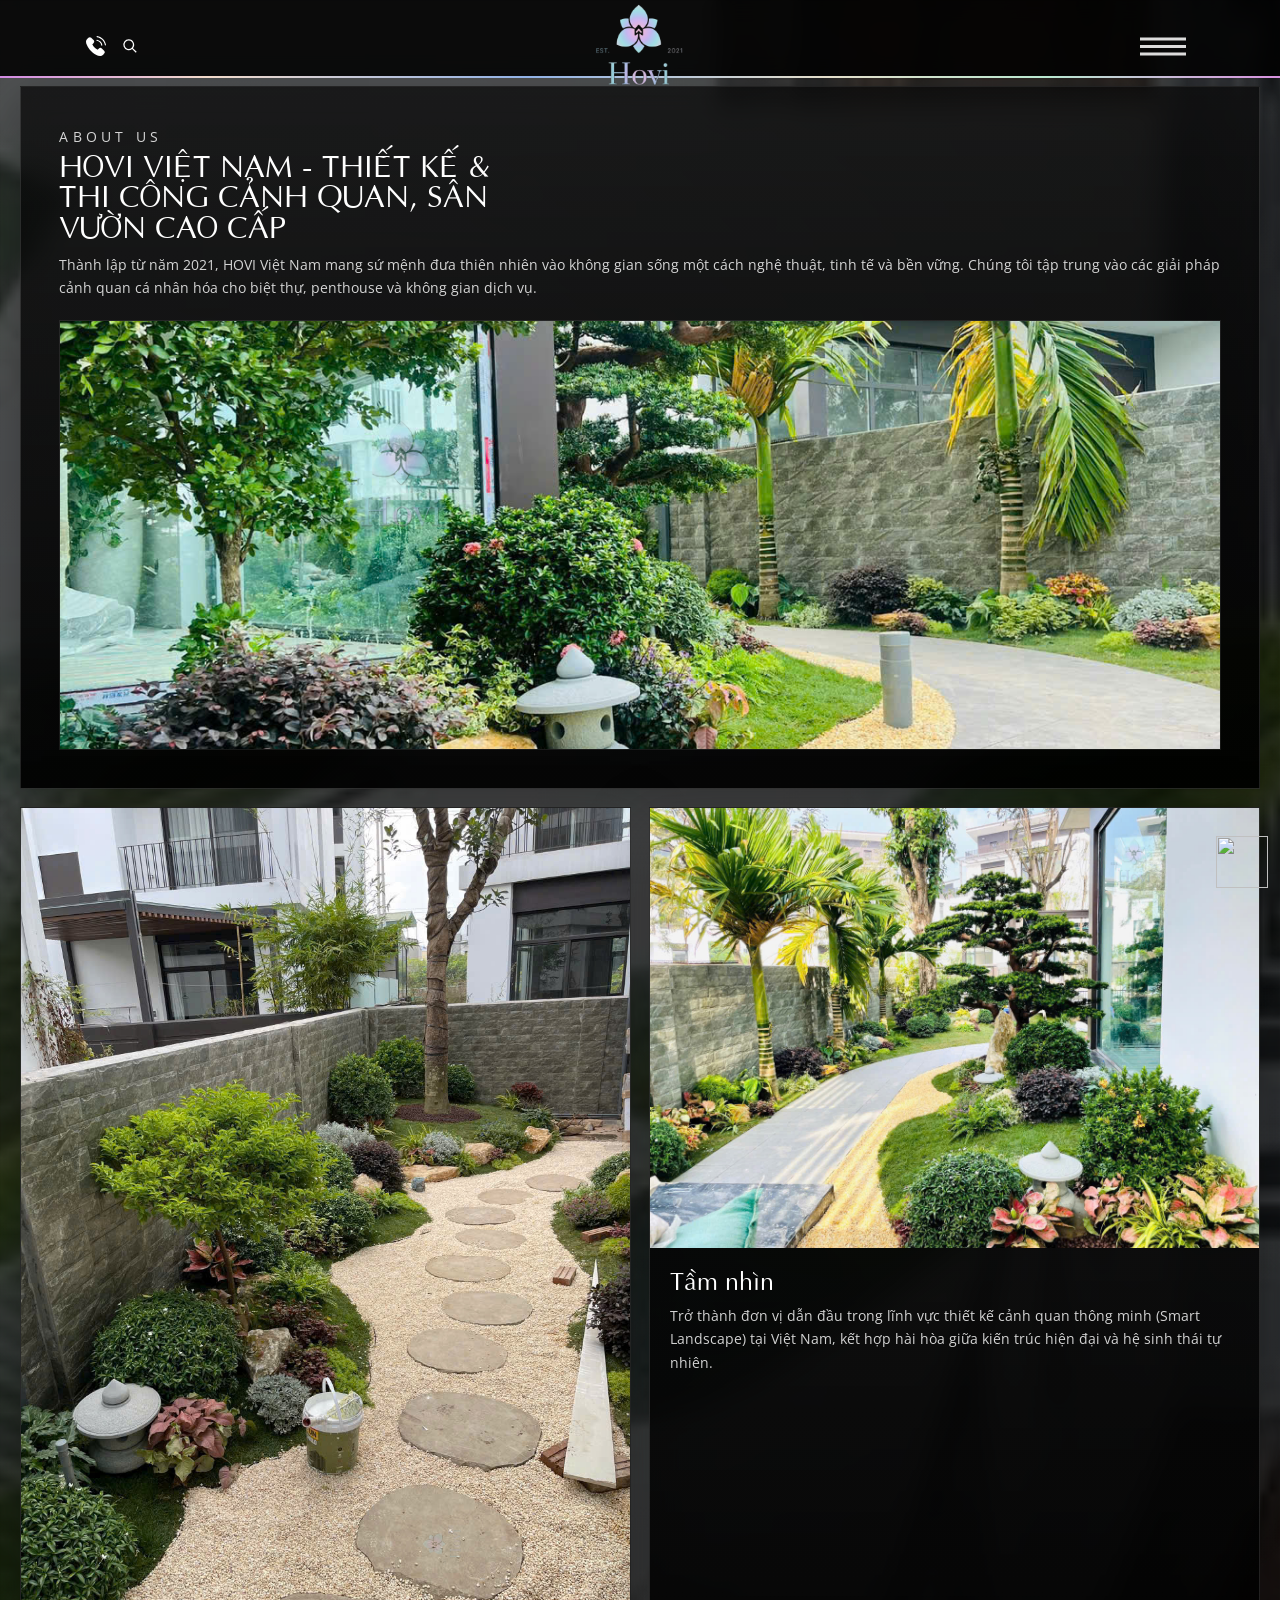
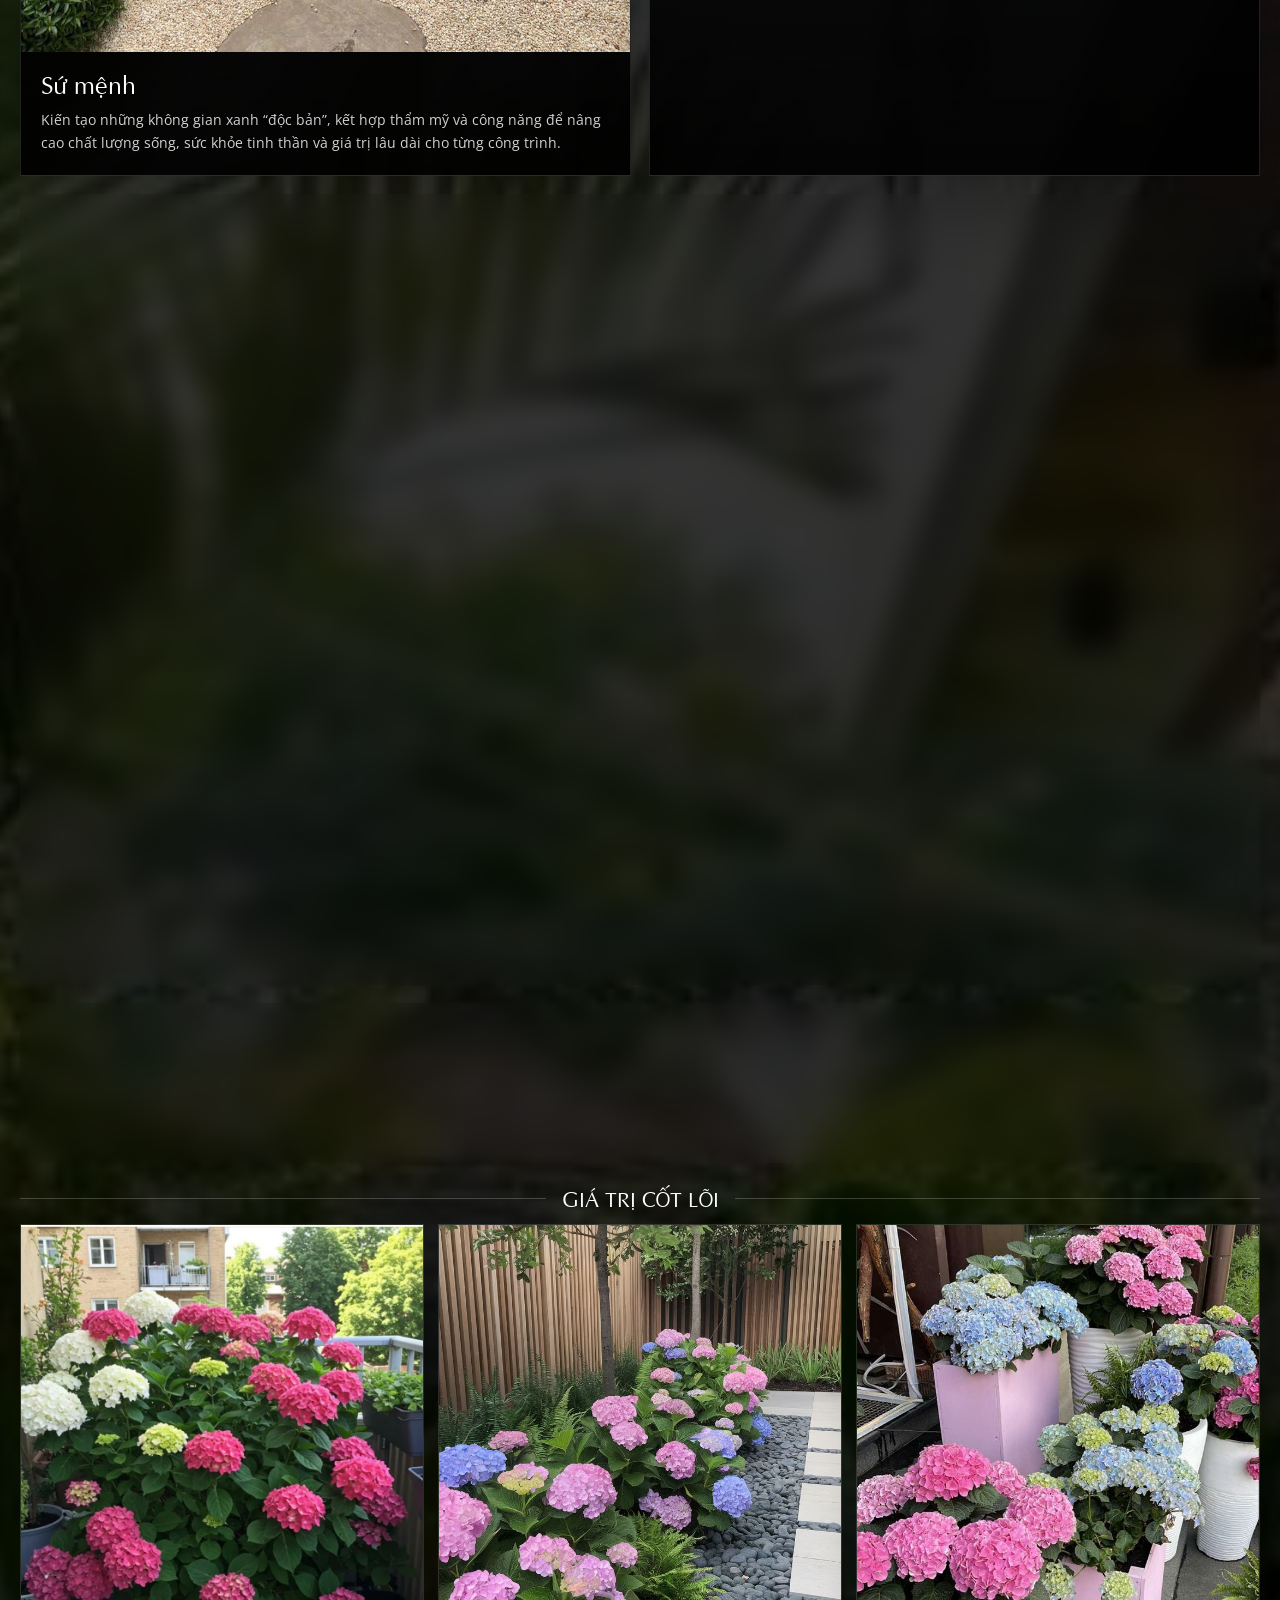
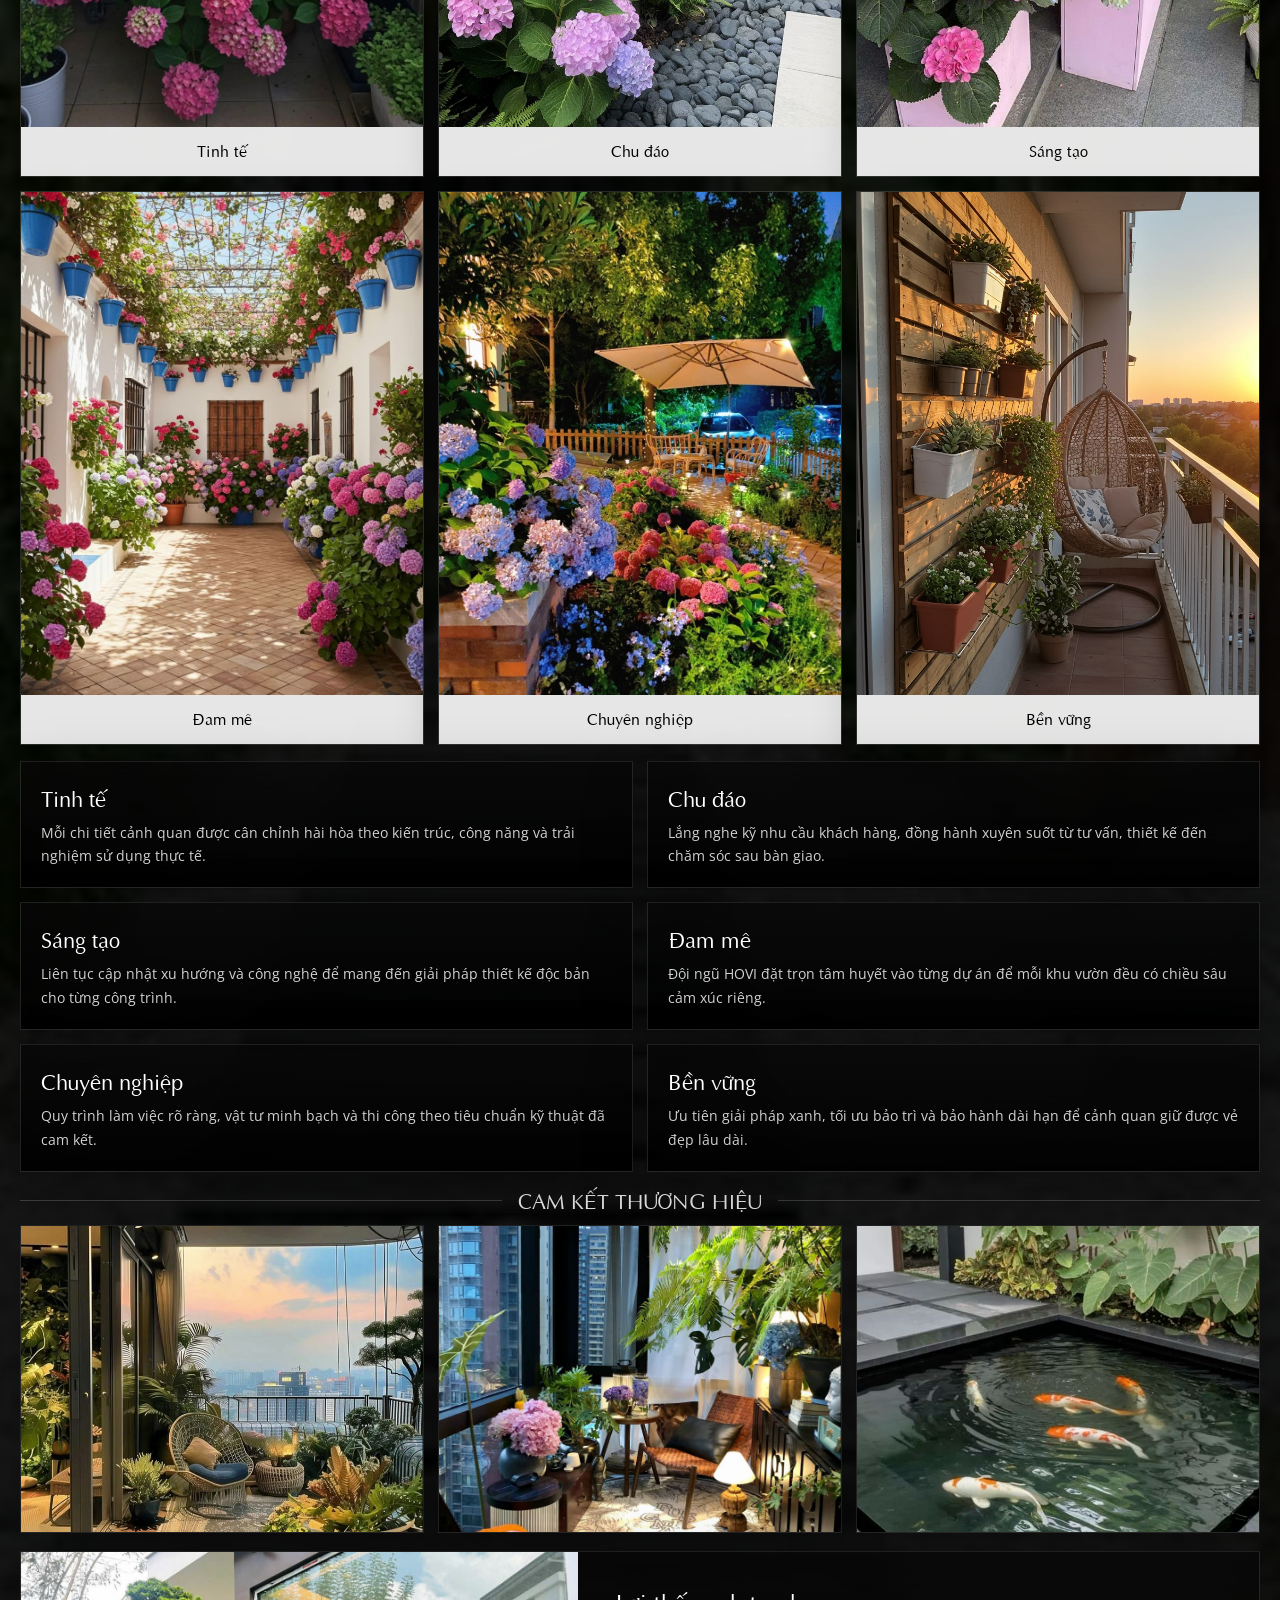
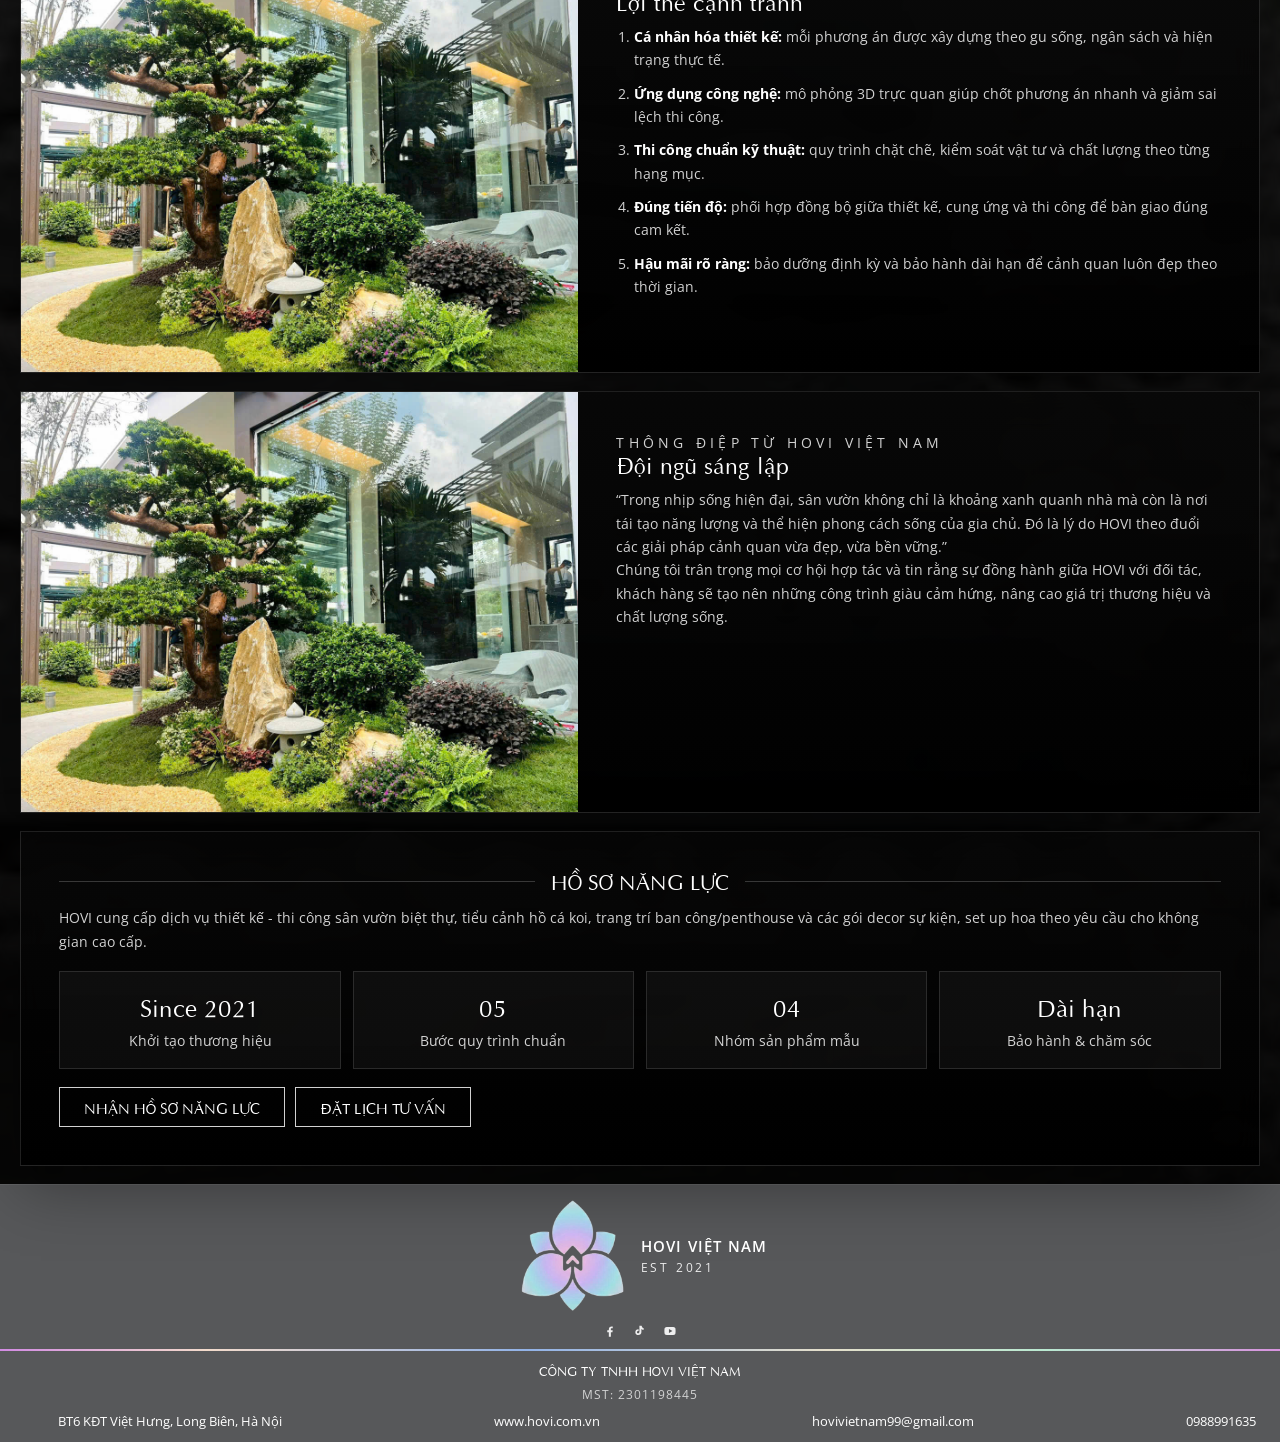
==== about-us/index.html @ 3871601c "fix code" ====
<!DOCTYPE html>
<html lang="vi">

<head>
  <meta charset="UTF-8">
  <meta name="viewport" content="width=device-width, initial-scale=1, viewport-fit=cover">
  <meta name="robots" content="index, follow, max-image-preview:large, max-snippet:-1, max-video-preview:-1">
  <title>Về HOVI Việt Nam | About Us</title>
  <meta name="description"
    content="Trang giới thiệu HOVI Việt Nam: tầm nhìn, sứ mệnh, giá trị cốt lõi, dịch vụ thiết kế thi công cảnh quan và quy trình làm việc 5 bước.">
  <link rel="preconnect" href="https://fonts.googleapis.com">
  <link rel="preconnect" href="https://fonts.gstatic.com" crossorigin>
  <link href="https://fonts.googleapis.com/css2?family=Marcellus&family=Open+Sans:wght@400;600&display=swap" rel="stylesheet">
  <link rel="icon" href="https://rhinelux.com/wp-content/uploads/2024/04/cropped-Bieu-tuong-Rhinelux-hologram.png">
  <link rel="stylesheet" href="../styles.css">
</head>

<body class="contact-page about-us-page" data-root-prefix="../" data-page="about">
  <div class="overlay" data-close-overlay hidden></div>

  <div data-shared-header></div>

  <main class="about-main">
    <section class="about-shell about-hero" id="tong-quan">
      <p class="eyebrow">About Us</p>
      <h1>HOVI VIỆT NAM - THIẾT KẾ & THI CÔNG CẢNH QUAN, SÂN VƯỜN CAO CẤP</h1>
      <p>
        Thành lập từ năm 2021, HOVI Việt Nam mang sứ mệnh đưa thiên nhiên vào không gian sống một cách nghệ thuật, tinh tế
        và bền vững. Chúng tôi tập trung vào các giải pháp cảnh quan cá nhân hóa cho biệt thự, penthouse và không gian dịch vụ.
      </p>
      <img src="../assets/hovi/about-hero.png" alt="Cảnh quan sân vườn HOVI Việt Nam">
    </section>

    <section class="about-shell about-dual-grid" id="su-menh">
      <article class="about-card">
        <div class="about-card__media">
          <img src="../assets/hovi/about-mission.png" alt="Không gian xanh biệt thự - HOVI Việt Nam">
        </div>
        <div class="about-card__body">
          <h2>Sứ mệnh</h2>
          <p>
            Kiến tạo những không gian xanh “độc bản”, kết hợp thẩm mỹ và công năng để nâng cao chất lượng sống, sức khỏe tinh
            thần và giá trị lâu dài cho từng công trình.
          </p>
        </div>
      </article>

      <article class="about-card">
        <div class="about-card__media">
          <img src="../assets/hovi/about-vision.png" alt="Thiết kế sân vườn phong cách hiện đại">
        </div>
        <div class="about-card__body">
          <h2>Tầm nhìn</h2>
          <p>
            Trở thành đơn vị dẫn đầu trong lĩnh vực thiết kế cảnh quan thông minh (Smart Landscape) tại Việt Nam, kết hợp hài
            hòa giữa kiến trúc hiện đại và hệ sinh thái tự nhiên.
          </p>
        </div>
      </article>
    </section>

    <section class="about-shell about-inspire">
      <div class="about-inspire__media">
        <img src="../assets/hovi/about-inspiration.png" alt="Cảm hứng cảnh quan bonsai nghệ thuật">
      </div>
      <div class="about-inspire__body">
        <h2>Cảm hứng thương hiệu</h2>
        <h3>HOVI - Garden Flowers</h3>
        <p>
          HOVI theo đuổi triết lý “Tinh tế - Chu đáo, Sáng tạo - Đam mê”, mang tinh thần thủ công chỉn chu vào từng chi tiết
          cảnh quan để mỗi không gian đều có bản sắc riêng và giá trị sử dụng bền vững.
        </p>
      </div>
    </section>

    <section class="about-shell about-definition">
      <h2>HOVI: Không gian xanh cho phong cách sống hiện đại</h2>
      <p>
        Chúng tôi tin rằng sân vườn không chỉ là phần “trang trí”, mà là lá phổi xanh của ngôi nhà và là nơi tái tạo năng
        lượng mỗi ngày. HOVI ứng dụng thiết kế 3D trực quan, thi công đúng chuẩn và bảo hành dài hạn để đảm bảo chất lượng.
      </p>
    </section>

    <section class="about-shell about-core" id="gia-tri">
      <div class="about-section-heading"><h2>Giá trị cốt lõi</h2></div>
      <div class="about-core-grid">
        <article class="about-value-item"><img src="../assets/hovi/about-core-1.jpg" alt="Tinh tế"><h3>Tinh tế</h3></article>
        <article class="about-value-item"><img src="../assets/hovi/about-core-2.jpg" alt="Chu đáo"><h3>Chu đáo</h3></article>
        <article class="about-value-item"><img src="../assets/hovi/about-core-3.jpg" alt="Sáng tạo"><h3>Sáng tạo</h3></article>
        <article class="about-value-item"><img src="../assets/hovi/about-core-4.jpg" alt="Đam mê"><h3>Đam mê</h3></article>
        <article class="about-value-item"><img src="../assets/hovi/about-core-5.jpg" alt="Chuyên nghiệp"><h3>Chuyên nghiệp</h3></article>
        <article class="about-value-item"><img src="../assets/hovi/about-core-6.jpg" alt="Bền vững"><h3>Bền vững</h3></article>
      </div>

      <div class="about-value-details-grid">
        <article class="about-value-detail"><h3>Tinh tế</h3><p>Mỗi chi tiết cảnh quan được cân chỉnh hài hòa theo kiến trúc, công năng và trải nghiệm sử dụng thực tế.</p></article>
        <article class="about-value-detail"><h3>Chu đáo</h3><p>Lắng nghe kỹ nhu cầu khách hàng, đồng hành xuyên suốt từ tư vấn, thiết kế đến chăm sóc sau bàn giao.</p></article>
        <article class="about-value-detail"><h3>Sáng tạo</h3><p>Liên tục cập nhật xu hướng và công nghệ để mang đến giải pháp thiết kế độc bản cho từng công trình.</p></article>
        <article class="about-value-detail"><h3>Đam mê</h3><p>Đội ngũ HOVI đặt trọn tâm huyết vào từng dự án để mỗi khu vườn đều có chiều sâu cảm xúc riêng.</p></article>
        <article class="about-value-detail"><h3>Chuyên nghiệp</h3><p>Quy trình làm việc rõ ràng, vật tư minh bạch và thi công theo tiêu chuẩn kỹ thuật đã cam kết.</p></article>
        <article class="about-value-detail"><h3>Bền vững</h3><p>Ưu tiên giải pháp xanh, tối ưu bảo trì và bảo hành dài hạn để cảnh quan giữ được vẻ đẹp lâu dài.</p></article>
      </div>
    </section>

    <section class="about-shell about-manifesto">
      <div class="about-section-heading"><h2>Cam kết thương hiệu</h2></div>
      <div class="about-manifesto-grid">
        <article class="about-quote"><img src="../assets/hovi/about-manifesto-1.jpg" alt="Cam kết 1"><p>“Mỗi bản vẽ là một câu chuyện riêng, phù hợp phong cách và phong thủy của gia chủ.”</p></article>
        <article class="about-quote"><img src="../assets/hovi/about-manifesto-2.jpg" alt="Cam kết 2"><p>“Thiết kế trực quan bằng 3D để khách hàng nhìn thấy rõ không gian trước khi thi công.”</p></article>
        <article class="about-quote"><img src="../assets/hovi/about-manifesto-3.jpg" alt="Cam kết 3"><p>“Thi công đúng tiến độ, đúng chủng loại vật liệu và đồng hành bảo hành dài hạn.”</p></article>
      </div>
    </section>

    <section class="about-shell about-advantages" id="loi-the">
      <div class="about-advantages__media"><img src="../assets/hovi/about-advantages.png" alt="Lợi thế cạnh tranh HOVI Việt Nam"></div>
      <div class="about-advantages__content">
        <h2>Lợi thế cạnh tranh</h2>
        <ol>
          <li><strong>Cá nhân hóa thiết kế:</strong> mỗi phương án được xây dựng theo gu sống, ngân sách và hiện trạng thực tế.</li>
          <li><strong>Ứng dụng công nghệ:</strong> mô phỏng 3D trực quan giúp chốt phương án nhanh và giảm sai lệch thi công.</li>
          <li><strong>Thi công chuẩn kỹ thuật:</strong> quy trình chặt chẽ, kiểm soát vật tư và chất lượng theo từng hạng mục.</li>
          <li><strong>Đúng tiến độ:</strong> phối hợp đồng bộ giữa thiết kế, cung ứng và thi công để bàn giao đúng cam kết.</li>
          <li><strong>Hậu mãi rõ ràng:</strong> bảo dưỡng định kỳ và bảo hành dài hạn để cảnh quan luôn đẹp theo thời gian.</li>
        </ol>
      </div>
    </section>

    <section class="about-shell about-ceo" id="ceo">
      <div class="about-ceo__media"><img src="../assets/hovi/about-ceo.png" alt="Đội ngũ sáng lập HOVI Việt Nam"></div>
      <div class="about-ceo__content">
        <p class="eyebrow">Thông điệp từ HOVI Việt Nam</p>
        <h2>Đội ngũ sáng lập</h2>
        <p>
          “Trong nhịp sống hiện đại, sân vườn không chỉ là khoảng xanh quanh nhà mà còn là nơi tái tạo năng lượng và thể
          hiện phong cách sống của gia chủ. Đó là lý do HOVI theo đuổi các giải pháp cảnh quan vừa đẹp, vừa bền vững.”
        </p>
        <p>
          Chúng tôi trân trọng mọi cơ hội hợp tác và tin rằng sự đồng hành giữa HOVI với đối tác, khách hàng sẽ tạo nên
          những công trình giàu cảm hứng, nâng cao giá trị thương hiệu và chất lượng sống.
        </p>
      </div>
    </section>

    <section class="about-shell about-capacity" id="ho-so">
      <div class="about-section-heading"><h2>Hồ sơ năng lực</h2></div>
      <p class="about-capacity__lead">
        HOVI cung cấp dịch vụ thiết kế - thi công sân vườn biệt thự, tiểu cảnh hồ cá koi, trang trí ban công/penthouse và
        các gói decor sự kiện, set up hoa theo yêu cầu cho không gian cao cấp.
      </p>
      <div class="about-stats-grid">
        <article><strong>Since 2021</strong><span>Khởi tạo thương hiệu</span></article>
        <article><strong>05</strong><span>Bước quy trình chuẩn</span></article>
        <article><strong>04</strong><span>Nhóm sản phẩm mẫu</span></article>
        <article><strong>Dài hạn</strong><span>Bảo hành & chăm sóc</span></article>
      </div>
      <div class="about-capacity__actions">
        <a class="outline-button" href="mailto:hovivietnam99@gmail.com">NHẬN HỒ SƠ NĂNG LỰC</a>
        <a class="outline-button" href="../lien-he/">ĐẶT LỊCH TƯ VẤN</a>
      </div>
    </section>

    <div data-shared-footer></div>
  </main>

  <div class="floating-contact" data-contact-widget>
    <div class="floating-contact__panel">
      <a href="https://m.me/RhineLux" target="_blank" rel="noreferrer noopener" aria-label="Messenger">
        <img src="https://rhinelux.com/wp-content/uploads/2024/05/messenger.svg" alt="Messenger">
      </a>
      <a href="https://zalo.me/0988991635" target="_blank" rel="noreferrer noopener" aria-label="Zalo">
        <img src="https://rhinelux.com/wp-content/uploads/2024/05/zalo.svg" alt="Zalo">
      </a>
    </div>
    <button class="floating-contact__toggle" type="button" data-contact-toggle aria-label="Mở liên hệ nhanh">
      <img src="https://rhinelux.com/wp-content/uploads/2024/05/buttonChat.svg" alt="">
    </button>
  </div>

  <script src="../shared-layout.js"></script>
  <script src="../script.js"></script>
</body>

</html>
---- styles.css ----
@font-face {
  font-family: "SVN Aptima";
  src: url("assets/SVN-Aptima.ttf") format("truetype");
  font-weight: 400;
  font-style: normal;
}

@font-face {
  font-family: "SVN Aptima";
  src: url("assets/SVN-AptimaItalic.ttf") format("truetype");
  font-weight: 400;
  font-style: italic;
}

@font-face {
  font-family: "SVN Aptima";
  src: url("assets/SVN-AptimaBold.ttf") format("truetype");
  font-weight: 700;
  font-style: normal;
}

:root {
  --bg: #000;
  --text: #fff;
  --text-dim: rgba(255, 255, 255, 0.76);
  --text-dark: #121212;
  --line-gradient: linear-gradient(95.19deg, #d28be3 0%, #f3dbcb 16.15%, #91b2e7 41.15%, #e5dfcb 64.58%, #b9e9d1 81.77%, #d891df 100%);
  --border-dark: rgba(255, 255, 255, 0.1);
  --shadow-card: 0 22px 60px rgba(0, 0, 0, 0.35);
  --header-main-height: 78px;
  --header-nav-height: 0px;
}

* {
  box-sizing: border-box;
}

html,
body {
  margin: 0;
  height: 100%;
}

html {
  scroll-behavior: smooth;
}

body {
  background: var(--bg);
  color: var(--text);
  font-family: "Open Sans", sans-serif;
  font-size: 16px;
  overflow: hidden;
}

::-webkit-scrollbar {
  width: 7px;
  background: #555;
}

::-webkit-scrollbar-thumb {
  background: transparent;
  box-shadow: 0 0 0 100000vh #000;
  border-radius: 7px;
}

::-webkit-scrollbar-track {
  background: var(--line-gradient);
}

img {
  display: block;
  max-width: 100%;
}

a {
  color: inherit;
  text-decoration: none;
}

button,
input {
  font: inherit;
}

button {
  cursor: pointer;
}

.overlay {
  position: fixed;
  inset: 0;
  background: rgba(5, 5, 8, 0.78);
  opacity: 0;
  pointer-events: none;
  backdrop-filter: blur(0px);
  -webkit-backdrop-filter: blur(0px);
  transition: opacity 0.34s cubic-bezier(0.22, 1, 0.36, 1), backdrop-filter 0.34s cubic-bezier(0.22, 1, 0.36, 1);
  z-index: 69;
}

.overlay.is-visible {
  opacity: 1;
  pointer-events: auto;
  backdrop-filter: blur(2.4px);
  -webkit-backdrop-filter: blur(2.4px);
}

.mobile-menu {
  position: fixed;
  top: 0;
  right: 0;
  width: min(90vw, 430px);
  height: 100vh;
  padding: 0 28px 36px;
  background: #fff;
  color: #1d1406;
  z-index: 80;
  transform: translateX(104%);
  opacity: 0;
  visibility: hidden;
  transition: transform 0.42s cubic-bezier(0.22, 1, 0.36, 1), opacity 0.32s ease, visibility 0s linear 0.42s;
  box-shadow: -10px 0 40px rgba(0, 0, 0, 0.32);
  will-change: transform, opacity;
  display: flex;
  flex-direction: column;
  gap: 18px;
}

body.menu-open .mobile-menu {
  transform: translateX(0);
  opacity: 1;
  visibility: visible;
  transition: transform 0.42s cubic-bezier(0.22, 1, 0.36, 1), opacity 0.28s ease;
}

.mobile-menu__header {
  display: flex;
  align-items: center;
  justify-content: space-between;
  margin: 0 -28px;
  padding: 22px 18px 16px;
  background: url("assets/hovi/gallery/hovi-068.png") center center / cover no-repeat;
  position: relative;
  opacity: 0;
  transform: translateY(-8px);
  transition: transform 0.42s cubic-bezier(0.22, 1, 0.36, 1), opacity 0.24s ease;
}

.mobile-menu__header::after {
  content: "";
  position: absolute;
  left: 0;
  right: 0;
  bottom: 0;
  height: 2px;
  background: var(--line-gradient);
}

.mobile-menu__logo {
  width: clamp(108px, 32vw, 144px);
  height: auto;
  object-fit: contain;
  filter: none;
  transform: translateX(-4px);
  opacity: 0;
  transition: transform 0.38s cubic-bezier(0.22, 1, 0.36, 1), opacity 0.24s ease;
}

.mobile-menu__close {
  width: 32px;
  height: 32px;
  border: 0;
  background: transparent;
  color: #fff;
  font-size: 40px;
  line-height: 1;
  padding: 0;
  display: grid;
  place-items: center;
  opacity: 0;
  transform: scale(0.92) rotate(-8deg);
  transition: transform 0.32s cubic-bezier(0.22, 1, 0.36, 1), opacity 0.22s ease, color 0.2s ease;
}

.mobile-menu__nav {
  display: grid;
  padding-top: 6px;
  opacity: 0;
  transform: translateX(10px);
  transition: transform 0.42s cubic-bezier(0.22, 1, 0.36, 1), opacity 0.24s ease;
}

.mobile-menu__link {
  padding: 24px 0;
  border-bottom: 1px solid rgba(0, 0, 0, 0.34);
  font-family: "SVN Aptima", serif;
  font-size: clamp(1.7rem, 2vw, 2.1rem);
  line-height: 1.06;
  color: rgba(24, 17, 10, 0.92);
  background-color: transparent;
  opacity: 0;
  transform: translateX(24px);
  transition: transform 0.45s cubic-bezier(0.22, 1, 0.36, 1), opacity 0.3s ease, color 0.2s ease, background-color 0.2s ease;
}

.mobile-menu__link:hover,
.mobile-menu__link:focus-visible {
  color: rgba(16, 16, 16, 0.96);
  background: rgba(0, 0, 0, 0.04);
  -webkit-text-fill-color: currentColor;
}

.mobile-menu__link[aria-current="page"] {
  color: #000;
  background: var(--line-gradient);
  -webkit-background-clip: text;
  background-clip: text;
  -webkit-text-fill-color: transparent;
}

body.menu-open .mobile-menu__header,
body.menu-open .mobile-menu__nav,
body.menu-open .mobile-menu__close,
body.menu-open .mobile-menu__logo,
body.menu-open .mobile-menu__link {
  opacity: 1;
  transform: translate(0, 0);
}

body.menu-open .mobile-menu__header {
  transition-delay: 0.05s;
}

body.menu-open .mobile-menu__logo,
body.menu-open .mobile-menu__close {
  transition-delay: 0.1s;
}

body.menu-open .mobile-menu__nav {
  transition-delay: 0.12s;
}

body.menu-open .mobile-menu__link:nth-child(1) {
  transition-delay: 0.14s;
}

body.menu-open .mobile-menu__link:nth-child(2) {
  transition-delay: 0.18s;
}

body.menu-open .mobile-menu__link:nth-child(3) {
  transition-delay: 0.22s;
}

body.menu-open .mobile-menu__link:nth-child(4) {
  transition-delay: 0.26s;
}

body.menu-open .mobile-menu__link:nth-child(5) {
  transition-delay: 0.3s;
}

body.menu-open .mobile-menu__link:nth-child(6) {
  transition-delay: 0.34s;
}

body.menu-open .mobile-menu__link:nth-child(7) {
  transition-delay: 0.38s;
}

body.menu-open .mobile-menu__link:nth-child(8) {
  transition-delay: 0.42s;
}

.mobile-menu__close:hover {
  transform: scale(1.04) rotate(5deg);
}

.mobile-menu__meta {
  display: none;
}

.search-modal {
  position: fixed;
  inset: 0;
  display: grid;
  place-items: center;
  opacity: 0;
  visibility: hidden;
  z-index: 81;
  transition: opacity 0.25s ease, visibility 0.25s ease;
}

body.search-open .search-modal {
  opacity: 1;
  visibility: visible;
}

.search-modal__card {
  width: min(720px, calc(100vw - 32px));
  padding: 30px;
  border: 1px solid var(--border-dark);
  background: #050505;
  box-shadow: var(--shadow-card);
  position: relative;
}

.search-modal__close {
  position: absolute;
  top: 14px;
  right: 16px;
  border: 0;
  background: transparent;
  color: rgba(255, 255, 255, 0.8);
  font-size: 1.85rem;
}

.search-modal__eyebrow {
  margin: 0 0 8px;
  text-transform: uppercase;
  letter-spacing: 0.25em;
  font-size: 0.78rem;
  color: rgba(255, 255, 255, 0.55);
}

.search-modal h2 {
  margin: 0 0 18px;
  font-family: "SVN Aptima", serif;
  font-size: clamp(2rem, 4vw, 3rem);
  font-weight: 400;
}

.search-modal__form {
  display: grid;
  grid-template-columns: 1fr auto;
  gap: 12px;
}

.search-modal__form input {
  min-height: 60px;
  padding: 0 18px;
  border: 1px solid rgba(255, 255, 255, 0.18);
  background: rgba(255, 255, 255, 0.04);
  color: #fff;
}

.search-modal__form button {
  padding: 0 22px;
  border: 1px solid transparent;
  background: linear-gradient(#000, #000) padding-box, var(--line-gradient) border-box;
  color: #fff;
}

.site-header {
  position: fixed;
  top: 0;
  left: 0;
  right: 0;
  z-index: 74;
  padding-inline: clamp(26px, 3.8vw, 64px);
  background: linear-gradient(180deg, rgba(255, 255, 255, 0.08), rgba(255, 255, 255, 0.02) 62%, rgba(255, 255, 255, 0));
  transition: background-color 0.32s cubic-bezier(0.22, 1, 0.36, 1);
}

.site-header::before {
  content: "";
  position: absolute;
  inset: 0;
  background: url("assets/hovi/gallery/hovi-068.png") center top / auto 100% repeat-x;
  opacity: 0;
  pointer-events: none;
  transition: opacity 0.32s cubic-bezier(0.22, 1, 0.36, 1);
}

.site-header::after {
  content: "";
  position: absolute;
  left: 0;
  right: 0;
  bottom: 0;
  height: 2px;
  background: var(--line-gradient);
  opacity: 0;
  pointer-events: none;
  transition: opacity 0.3s ease;
}

body.menu-open .site-header {
  pointer-events: none;
  background: #13161f;
  overflow: hidden;
}

body.menu-open .site-header::before {
  opacity: 0.95;
}

body.menu-open .site-header::after {
  opacity: 1;
}

body.menu-open .header-main {
  background: transparent;
}

.header-main {
  height: var(--header-main-height);
  width: min(1600px, 100%);
  margin: 0 auto;
  padding: 0 clamp(6px, 1vw, 18px);
  display: grid;
  grid-template-columns: 1fr auto 1fr;
  align-items: center;
  position: relative;
  z-index: 1;
  background: transparent;
  transition: height 0.3s ease, background-color 0.3s ease, backdrop-filter 0.3s ease;
}

.header-main::after {
  display: none;
}

body.scrolled .header-main {
  height: 68px;
  background: transparent;
  backdrop-filter: none;
}

body.in-gallery .header-main {
  background: transparent;
  backdrop-filter: none;
  height: 68px;
}

body.in-gallery .header-main::after {
  display: none;
}

.header-actions {
  display: flex;
  align-items: center;
  gap: clamp(14px, 1.45vw, 24px);
}

.header-actions--left {
  justify-self: start;
}

.header-actions--right {
  justify-self: end;
}

.site-logo {
  display: block;
  justify-self: center;
  z-index: 2;
  transition: opacity 0.3s ease, transform 0.3s ease;
}

.site-logo img {
  width: clamp(72px, 8vw, 96px);
  height: auto;
  object-fit: contain;
  filter: none;
  transition: width 0.3s ease;
}

body.scrolled .site-logo {
  opacity: 0;
  pointer-events: none;
  transform: translateY(-8px);
}

body.scrolled .site-logo img {
  width: clamp(66px, 7.2vw, 88px);
}

body.in-gallery .site-logo {
  opacity: 0;
  pointer-events: none;
}

.site-header .header-actions .icon-button {
  width: auto;
  height: auto;
  border: 0;
  border-radius: 0;
  padding: 0;
  background: transparent;
}

.site-header .header-actions .icon-button svg {
  width: 22px;
  height: 22px;
}

.site-header .header-actions .phone-icon {
  width: 26px;
  height: 26px;
}

.header-actions--right .menu-trigger {
  margin-right: 0;
}

body.in-gallery .icon-button {
  width: 42px;
  height: 42px;
  border-color: rgba(255, 255, 255, 0.2);
  background: transparent;
}

body.in-gallery .menu-trigger {
  width: auto;
  height: auto;
  border: 0;
  background: transparent;
}

body.in-gallery .phone-icon {
  width: 22px;
  height: 22px;
}

body.in-gallery .menu-icon {
  width: 38px;
  height: 22px;
}

.footer-icons {
  display: none;
}

.footer-icon {
  width: 34px;
  height: 34px;
  border-radius: 999px;
  border: 1px solid rgba(255, 255, 255, 0.35);
  display: grid;
  place-items: center;
  color: rgba(255, 255, 255, 0.7);
}

.footer-icon svg {
  width: 14px;
  height: 14px;
  fill: currentColor;
}

.footer-icon--menu svg {
  width: 26px;
  height: 16px;
}

.icon-button {
  width: 40px;
  height: 40px;
  display: inline-grid;
  place-items: center;
  border: 1px solid rgba(255, 255, 255, 0.22);
  border-radius: 999px;
  background: transparent;
  color: #fff;
  transition: transform 0.2s ease, border-color 0.2s ease;
}

.icon-button svg {
  width: 18px;
  height: 18px;
}

.phone-icon {
  width: 20px;
  height: 20px;
  fill: #fff;
}

.icon-button:hover {
  transform: translateY(-1px);
  border-color: rgba(255, 255, 255, 0.45);
}

.icon-button--dark {
  color: #111;
  border-color: rgba(17, 17, 17, 0.12);
  background: #f5f3ee;
}

.icon-close,
.icon-close::before,
.icon-close::after {
  display: block;
  width: 18px;
  height: 2px;
  background: currentColor;
  content: "";
}

.icon-close {
  position: relative;
  transform: rotate(45deg);
}

.icon-close::before {
  position: absolute;
  transform: rotate(90deg);
}

.icon-close::after {
  display: none;
}

.menu-trigger {
  width: auto;
  height: auto;
  border: 0;
  border-radius: 0;
  background: transparent;
  display: inline-grid;
  place-items: center;
  padding: 0;
  position: relative;
  isolation: isolate;
  transform-origin: center;
  transition: transform 0.28s cubic-bezier(0.22, 1, 0.36, 1), filter 0.28s ease, opacity 0.22s ease;
}

.menu-trigger::after {
  content: "";
  position: absolute;
  inset: -8px -10px;
  border-radius: 999px;
  background: radial-gradient(circle, rgba(255, 255, 255, 0.2), rgba(255, 255, 255, 0) 66%);
  opacity: 0;
  transform: scale(0.84);
  transition: opacity 0.24s ease, transform 0.28s cubic-bezier(0.22, 1, 0.36, 1);
  pointer-events: none;
}

.menu-icon {
  width: 54px;
  height: 32px;
  transition: transform 0.28s cubic-bezier(0.22, 1, 0.36, 1);
}

.menu-icon path {
  fill: rgba(255, 255, 255, 0.86) !important;
  transition: fill 0.22s ease;
}

.menu-trigger:hover {
  transform: translateY(-1.5px) scale(1.015);
}

.menu-trigger:hover::after {
  opacity: 0.45;
  transform: scale(1);
}

.menu-trigger:hover .menu-icon path {
  fill: #fff !important;
}

.menu-trigger:hover .menu-icon {
  transform: translateX(1px);
}

.menu-trigger:active,
.menu-trigger.is-pressed {
  transform: translateY(0) scale(0.96);
}

.menu-trigger:active::after,
.menu-trigger.is-pressed::after {
  opacity: 0.58;
  transform: scale(0.92);
}

.header-nav {
  display: none;
}

body.scrolled .header-nav {
  transform: translateY(-104%);
  opacity: 0;
  pointer-events: none;
}

body.in-gallery .header-nav {
  display: none;
}

.header-nav__link {
  color: rgba(255, 255, 255, 0.86);
  font-size: 16px;
  font-weight: 600;
  line-height: 1;
}

.header-nav__link:hover {
  background: var(--line-gradient);
  -webkit-background-clip: text;
  background-clip: text;
  -webkit-text-fill-color: transparent;
}

.header-nav__link--active {
  background: var(--line-gradient);
  -webkit-background-clip: text;
  background-clip: text;
  -webkit-text-fill-color: transparent;
}

.header-nav__link--home {
  display: flex;
  align-items: center;
  gap: 8px;
}

.header-nav__link--home img {
  width: 20px;
  filter: invert(1);
}

.section-dots {
  position: fixed;
  top: 50%;
  right: 18px;
  transform: translateY(-50%);
  display: flex;
  flex-direction: column;
  gap: 11px;
  z-index: 55;
}

.section-dots__dot {
  width: 12px;
  height: 12px;
  border-radius: 999px;
  border: 1px solid rgba(255, 255, 255, 0.38);
  background: transparent;
  transition: transform 0.2s ease, background-color 0.2s ease, border-color 0.2s ease;
}

.section-dots__dot.is-active {
  transform: scale(1.15);
  background: #fff;
  border-color: #fff;
}

.floating-contact {
  position: fixed;
  right: 12px;
  bottom: 12px;
  z-index: 56;
  display: flex;
  flex-direction: column;
  align-items: end;
  gap: 8px;
}

.floating-contact__panel {
  display: grid;
  gap: 8px;
  opacity: 0;
  transform: translateY(12px);
  pointer-events: none;
  transition: opacity 0.22s ease, transform 0.22s ease;
}

.floating-contact.is-open .floating-contact__panel {
  opacity: 1;
  transform: translateY(0);
  pointer-events: auto;
}

.floating-contact__panel a,
.floating-contact__toggle {
  width: 52px;
  height: 52px;
  border: 0;
  border-radius: 999px;
  background: transparent;
  padding: 0;
}

.floating-contact__panel img,
.floating-contact__toggle img {
  width: 100%;
  height: 100%;
  object-fit: contain;
}

.snap-container {
  height: 100vh;
  overflow-y: auto;
  scroll-snap-type: y proximity;
  scroll-behavior: smooth;
}

.section {
  position: relative;
  min-height: 100vh;
  scroll-snap-align: start;
  scroll-snap-stop: normal;
}

.hero {
  background:
    linear-gradient(180deg, rgba(255, 255, 255, 0.2), rgba(255, 255, 255, 0.08) 46%, rgba(255, 255, 255, 0.02) 72%, rgba(255, 255, 255, 0)),
    url("assets/hero.jpg") center center / cover no-repeat;
}

.hero__overlay {
  position: absolute;
  inset: 0;
  background:
    linear-gradient(180deg, rgba(0, 0, 0, 0.12), rgba(0, 0, 0, 0.03) 30%, rgba(0, 0, 0, 0.07)),
    linear-gradient(0deg, rgba(0, 0, 0, 0.045), rgba(0, 0, 0, 0.045));
}

.scroll-cue {
  position: absolute;
  left: 50%;
  bottom: 56px;
  width: 28px;
  height: 54px;
  transform: translateX(-50%);
  z-index: 2;
}

.scroll-cue span {
  position: absolute;
  inset: 0;
  animation: scroll-cue 3s infinite;
}

.scroll-cue span::before,
.scroll-cue span::after {
  content: "";
  position: absolute;
  left: 50%;
  transform: translateX(-50%);
  background: #fff;
}

.scroll-cue span::before {
  top: 0;
  width: 1px;
  height: 30px;
}

.scroll-cue span::after {
  top: 16px;
  width: 14px;
  height: 14px;
  border-left: 1.5px solid #fff;
  border-bottom: 1.5px solid #fff;
  transform: translateX(-50%) rotate(-45deg);
  background: transparent;
}

@keyframes scroll-cue {
  0%,
  100% {
    transform: translateY(0);
    opacity: 1;
  }

  50% {
    transform: translateY(10px);
    opacity: 0.55;
  }
}

.project-section {
  --grid-gap: 10px;
  padding: var(--grid-gap);
  background: #000;
  display: flex;
  align-items: stretch;
}

.project-grid {
  width: 100%;
  margin: 0 auto;
  display: grid;
  grid-template-columns: repeat(3, minmax(0, 1fr));
  grid-template-rows: repeat(2, minmax(0, 1fr));
  gap: var(--grid-gap);
  height: calc(100vh - (var(--grid-gap) * 2));
}

.project-card {
  position: relative;
  min-height: 0;
  overflow: hidden;
  background: #121212;
  isolation: isolate;
}

.project-card::after {
  content: "";
  position: absolute;
  inset: 0;
  background: linear-gradient(180deg, rgba(0, 0, 0, 0.06), rgba(0, 0, 0, 0.3));
  transition: opacity 0.32s cubic-bezier(0.22, 1, 0.36, 1), background 0.32s cubic-bezier(0.22, 1, 0.36, 1);
}

.project-card img {
  position: absolute;
  inset: 0;
  width: 100%;
  height: 100%;
  object-fit: cover;
  filter: brightness(1.08) contrast(0.96) saturate(1.04);
  transition: transform 0.8s ease, filter 0.5s ease;
}

.project-card:hover img {
  transform: scale(1.05);
  filter: brightness(1.12) contrast(0.97) saturate(1.06);
}

.project-card__content {
  position: absolute;
  inset: auto 22px 20px;
  z-index: 1;
}

.project-card h2,
.project-card h3 {
  margin: 0 0 8px;
  font-family: "SVN Aptima", serif;
  font-size: clamp(1.15rem, 1.4vw, 1.5rem);
  line-height: 1.08;
  font-weight: 400;
}

.project-card p {
  margin: 0;
  font-size: 0.96rem;
  color: var(--text-dim);
}

@media (hover: hover) and (pointer: fine) {
  .project-card {
    cursor: pointer;
  }

  .project-card::after {
    opacity: 0.36;
  }

  .project-card__content {
    inset: auto;
    top: 50%;
    left: 50%;
    width: min(86%, 620px);
    transform: translate(-50%, calc(-50% + 18px));
    text-align: center;
    opacity: 0;
    pointer-events: none;
    transition: opacity 0.28s ease, transform 0.34s cubic-bezier(0.22, 1, 0.36, 1);
  }

  .project-card p {
    color: rgba(255, 255, 255, 0.88);
    text-shadow: 0 4px 14px rgba(0, 0, 0, 0.5);
  }

  .project-card:hover::after,
  .project-card:focus-within::after {
    opacity: 1;
    background: linear-gradient(180deg, rgba(0, 0, 0, 0.32), rgba(0, 0, 0, 0.56));
  }

  .project-card:hover img,
  .project-card:focus-within img {
    transform: scale(1.03);
    filter: brightness(0.74) contrast(1.02) saturate(1.02);
  }

  .project-card:hover .project-card__content,
  .project-card:focus-within .project-card__content {
    opacity: 1;
    transform: translate(-50%, -50%);
  }
}

.profile-section {
  padding: 132px 32px 48px;
  background:
    linear-gradient(180deg, rgba(0, 0, 0, 0.6), rgba(0, 0, 0, 0.38)),
    url("assets/hovi/gallery/hovi-060.jpg") center center / cover no-repeat;
}

.profile-section__inner {
  width: min(100%, 1600px);
  margin: 0 auto;
  display: grid;
  grid-template-columns: minmax(280px, 0.9fr) minmax(340px, 1.25fr);
  gap: 48px;
  align-items: center;
}

.eyebrow {
  margin: 0 0 10px;
  text-transform: uppercase;
  letter-spacing: 0.3em;
  font-size: 0.8rem;
  color: rgba(255, 255, 255, 0.58);
}

.eyebrow--dark {
  color: rgba(0, 0, 0, 0.48);
}

.profile-copy h2,
.about-panel__copy h2 {
  margin: 0 0 18px;
  font-family: "SVN Aptima", serif;
  font-size: clamp(2.1rem, 3.6vw, 3.4rem);
  font-weight: 400;
  line-height: 0.95;
}

.profile-copy p,
.about-panel__copy p {
  margin: 0 0 14px;
  max-width: 38rem;
  color: rgba(255, 255, 255, 0.8);
  line-height: 1.78;
}

.about-panel__copy p {
  color: rgba(0, 0, 0, 0.78);
}

.outline-button {
  display: inline-flex;
  align-items: center;
  justify-content: center;
  margin-top: 14px;
  min-height: 42px;
  padding: 0 30px;
  border: 1px solid rgba(255, 255, 255, 0.82);
  background: transparent;
  color: #fff;
  text-transform: none;
  letter-spacing: 0;
  font-family: "SVN Aptima", serif;
  font-size: 1rem;
}

.outline-button:hover {
  background: rgba(255, 255, 255, 0.95);
  color: #000;
}

.outline-button--dark {
  background: linear-gradient(#fff, #fff) padding-box, var(--line-gradient) border-box;
  color: #000;
}

.outline-button--dark:hover {
  background: linear-gradient(#111, #111) padding-box, var(--line-gradient) border-box;
  color: #fff;
}

.profile-slider {
  position: relative;
}

.profile-slider__viewport {
  overflow: hidden;
  border: 1px solid rgba(255, 255, 255, 0.12);
  background: rgba(0, 0, 0, 0.24);
  box-shadow: var(--shadow-card);
}

.profile-slider__track {
  display: flex;
  transition: transform 0.65s ease;
}

.profile-slide {
  min-width: 100%;
}

.profile-slide img {
  width: 100%;
  aspect-ratio: 3 / 2;
  object-fit: cover;
}

.profile-slider__controls {
  position: absolute;
  top: -52px;
  right: 0;
  display: flex;
  gap: 10px;
}

.slider-arrow {
  width: 42px;
  height: 42px;
  border: 1px solid rgba(255, 255, 255, 0.2);
  background: rgba(0, 0, 0, 0.45);
  color: #fff;
}

.about-section {
  padding: 48px 28px 0;
  background:
    radial-gradient(circle at 50% 10%, rgba(255, 255, 255, 0.7), rgba(210, 210, 210, 0) 55%),
    linear-gradient(180deg, #d9d9d9 0%, #cfcfcf 55%, #c6c6c6 100%);
  color: #111;
  display: flex;
  flex-direction: column;
  align-items: center;
  min-height: auto;
  padding-bottom: 18px;
}

.about-header-icons {
  display: none;
}

.about-icon {
  width: 34px;
  height: 34px;
  border-radius: 999px;
  border: 1px solid rgba(0, 0, 0, 0.25);
  display: grid;
  place-items: center;
  color: rgba(0, 0, 0, 0.55);
  background: transparent;
}

.about-icon svg {
  width: 14px;
  height: 14px;
}

.about-icon--menu svg {
  width: 42px;
  height: 24px;
}

.about-icon--menu {
  border: 0;
  background: transparent;
}

.about-center {
  width: min(1340px, 96vw);
  margin: 0 auto;
  text-align: center;
  padding-top: 6px;
}

.about-title {
  margin: 0 0 12px;
  font-family: "Marcellus", serif;
  font-size: clamp(2.2rem, 3.6vw, 3rem);
  font-weight: 400;
}

.about-desc {
  margin: 0 auto 18px;
  max-width: 1280px;
  font-size: clamp(0.82rem, 0.78vw, 0.95rem);
  line-height: 1.45;
  color: rgba(0, 0, 0, 0.72);
}

.about-stats {
  display: flex;
  justify-content: center;
  gap: 42px;
  margin: 16px 0 6px;
  flex-wrap: wrap;
}

.about-stat {
  min-width: 90px;
}

.about-stat strong {
  display: block;
  font-family: "Marcellus", serif;
  font-size: clamp(2.1rem, 3.2vw, 2.8rem);
  font-weight: 400;
}

.about-stat span {
  display: block;
  font-size: 0.82rem;
  color: rgba(0, 0, 0, 0.7);
}

.about-cta {
  display: inline-flex;
  align-items: center;
  justify-content: center;
  height: 34px;
  padding: 0 12px;
  border: 1px solid rgba(0, 0, 0, 0.55);
  font-size: 0.7rem;
  letter-spacing: 0.1em;
  color: rgba(0, 0, 0, 0.8);
  text-transform: uppercase;
}

.about-team {
  margin: 10px auto 0;
  width: min(1280px, 96vw);
  height: clamp(360px, 38vw, 580px);
  display: flex;
  justify-content: center;
  align-items: flex-end;
  overflow: hidden;
}

.about-team img {
  width: 100%;
  height: 100%;
  object-fit: cover;
  object-position: center bottom;
  filter: grayscale(1);
  transform: scale(1.16);
  transform-origin: center bottom;
}

body.contact-page {
  overflow: auto;
  background: #000;
}

body.contact-page .site-header {
  padding-inline: 14px;
  background: rgba(0, 0, 0, 0.86);
  backdrop-filter: blur(10px);
  -webkit-backdrop-filter: blur(10px);
}

body.contact-page .site-header::before {
  display: none;
}

body.contact-page .site-header::after {
  opacity: 1;
}

body.contact-page .header-main {
  width: min(1120px, 100%);
  height: 78px;
  padding: 0 6px;
}

body.contact-page .site-logo {
  opacity: 1;
  pointer-events: auto;
  transform: none;
}

body.contact-page .site-logo img {
  width: clamp(76px, 10vw, 102px);
}

body.contact-page .header-nav {
  display: none;
}

body.contact-page .header-actions {
  gap: 14px;
}

body.contact-page .site-header .header-actions .icon-button svg {
  width: 20px;
  height: 20px;
}

body.contact-page .site-header .header-actions .phone-icon {
  width: 24px;
  height: 24px;
}

body.contact-page .menu-icon {
  width: 50px;
  height: 30px;
}

body.contact-page .header-actions--right .menu-trigger {
  margin-right: 6px;
}

.contact-main {
  min-height: 100vh;
  padding-top: 86px;
  display: flex;
  flex-direction: column;
  background:
    radial-gradient(circle at 18% 18%, rgba(255, 255, 255, 0.08), rgba(255, 255, 255, 0) 32%),
    linear-gradient(180deg, rgba(0, 0, 0, 0.72), rgba(0, 0, 0, 0.88)),
    url("assets/hovi/gallery/hovi-060.jpg") center top / cover no-repeat;
}

.contact-section {
  padding: 38px 0 48px;
}

.contact-grid {
  width: min(1120px, calc(100% - 40px));
  margin: 0 auto;
  display: grid;
  grid-template-columns: minmax(0, 1.02fr) minmax(320px, 0.98fr);
  gap: 28px;
  align-items: stretch;
}

.contact-form-col,
.contact-info-panel {
  min-width: 0;
  position: relative;
  overflow: hidden;
  padding: clamp(28px, 3vw, 42px);
  border: 1px solid rgba(255, 255, 255, 0.12);
  background: linear-gradient(180deg, rgba(7, 7, 7, 0.74), rgba(0, 0, 0, 0.92));
  box-shadow: var(--shadow-card);
  backdrop-filter: blur(12px);
  -webkit-backdrop-filter: blur(12px);
}

.contact-form-col::before,
.contact-info-panel::before {
  content: "";
  position: absolute;
  inset: auto auto -96px -96px;
  width: 220px;
  height: 220px;
  border-radius: 999px;
  background: radial-gradient(circle, rgba(255, 255, 255, 0.08), rgba(255, 255, 255, 0) 72%);
  pointer-events: none;
}

.contact-page__title {
  margin: 0 0 16px;
  max-width: 10ch;
  font-family: "SVN Aptima", serif;
  font-size: clamp(2.45rem, 4.2vw, 4rem);
  font-weight: 400;
  line-height: 0.92;
}

.contact-page__lead,
.contact-info-intro,
.contact-form__note {
  margin: 0;
  color: rgba(255, 255, 255, 0.78);
  line-height: 1.72;
  overflow-wrap: anywhere;
}

.contact-highlights {
  display: flex;
  flex-wrap: wrap;
  gap: 12px;
  margin: 22px 0 28px;
}

.contact-highlight {
  display: inline-flex;
  align-items: center;
  justify-content: center;
  min-height: 42px;
  padding: 0 18px;
  border: 1px solid rgba(255, 255, 255, 0.16);
  background: rgba(255, 255, 255, 0.04);
  color: #fff;
  font-size: 0.78rem;
  font-weight: 600;
  letter-spacing: 0.14em;
  text-transform: uppercase;
  transition: border-color 0.2s ease, transform 0.2s ease, background-color 0.2s ease;
}

.contact-highlight:hover {
  transform: translateY(-1px);
  border-color: rgba(255, 255, 255, 0.34);
  background: rgba(255, 255, 255, 0.07);
}

.contact-form {
  display: grid;
  gap: 12px;
}

.contact-form input,
.contact-form textarea {
  width: 100%;
  border: 1px solid transparent;
  border-radius: 0;
  background: rgba(255, 255, 255, 0.9);
  color: #111;
  padding: 15px 18px;
  font-size: 0.94rem;
  transition: border-color 0.2s ease, box-shadow 0.2s ease, background-color 0.2s ease;
}

.contact-form input::placeholder,
.contact-form textarea::placeholder {
  color: rgba(36, 36, 36, 0.72);
  font-style: italic;
}

.contact-form input:focus,
.contact-form textarea:focus {
  outline: none;
  border-color: rgba(145, 178, 231, 0.85);
  box-shadow: 0 0 0 3px rgba(145, 178, 231, 0.18);
  background: #fff;
}

.contact-form textarea {
  min-height: 154px;
  resize: vertical;
}

.contact-actions {
  display: flex;
  align-items: center;
  gap: 12px;
  margin-top: 4px;
}

.contact-submit,
.contact-call-btn {
  min-height: 46px;
  padding: 0 22px;
  border: 1px solid rgba(255, 255, 255, 0.42);
  background: transparent;
  color: #fff;
  font-family: "SVN Aptima", serif;
  font-size: 1rem;
  letter-spacing: 0.03em;
  transition: transform 0.2s ease, background-color 0.2s ease, border-color 0.2s ease;
}

.contact-submit {
  background: linear-gradient(#000, #000) padding-box, var(--line-gradient) border-box;
  border-color: transparent;
}

.contact-submit:hover,
.contact-call-btn:hover {
  transform: translateY(-1px);
}

.contact-call-btn {
  display: inline-flex;
  align-items: center;
  gap: 8px;
  text-transform: uppercase;
}

.contact-call-btn svg {
  fill: #fff;
}

.contact-form__note {
  margin-top: 4px;
  font-size: 0.9rem;
}

.contact-info-col {
  min-width: 0;
  display: flex;
}

.contact-info-panel {
  width: 100%;
}

.contact-info-panel h2 {
  margin: 0 0 12px;
  max-width: 9ch;
  font-family: "SVN Aptima", serif;
  font-size: clamp(1.95rem, 2.7vw, 2.7rem);
  line-height: 0.96;
  font-weight: 400;
  overflow-wrap: anywhere;
}

.contact-info-intro {
  margin-bottom: 14px;
}

.contact-info-item {
  display: grid;
  grid-template-columns: 34px 1fr;
  gap: 16px;
  align-items: start;
  padding: 18px 0;
  border-top: 1px solid rgba(255, 255, 255, 0.08);
}

.contact-info-item img {
  width: 34px;
  filter: invert(1);
  opacity: 0.95;
  margin-top: 3px;
}

.contact-info-item h3 {
  margin: 0 0 7px;
  font-family: "SVN Aptima", serif;
  font-size: 1.28rem;
  font-weight: 400;
}

.contact-info-item p {
  margin: 0;
  color: rgba(255, 255, 255, 0.82);
  font-size: 0.95rem;
  line-height: 1.65;
  overflow-wrap: anywhere;
}

.contact-info-item a[href^="tel"] {
  color: #ed9427;
}

.contact-note {
  margin-top: 10px;
  padding: 18px 20px;
  border: 1px solid rgba(255, 255, 255, 0.1);
  background: rgba(255, 255, 255, 0.04);
}

.contact-note strong {
  display: block;
  margin-bottom: 8px;
  font-family: "SVN Aptima", serif;
  font-size: 1.1rem;
  font-weight: 400;
}

.contact-note p {
  margin: 0;
  color: rgba(255, 255, 255, 0.76);
  line-height: 1.65;
  overflow-wrap: anywhere;
}

body.contact-page .site-footer {
  margin-top: 0;
  border-top: 1px solid rgba(255, 255, 255, 0.08);
  background-position: center top;
}

body.contact-page .site-footer__brand img {
  width: clamp(84px, 12vw, 116px);
}

body.contact-page .site-footer__title {
  font-size: clamp(0.84rem, 0.95vw, 1.05rem);
  overflow-wrap: anywhere;
}

body.contact-page .site-footer__tax {
  font-size: clamp(0.74rem, 0.84vw, 0.9rem);
  margin-top: -4px;
  margin-bottom: 10px;
  overflow-wrap: anywhere;
}

body.contact-page .footer-item p {
  font-size: 0.82rem;
  overflow-wrap: anywhere;
}

body.project-detail-page {
  background: #000;
}

body.project-detail-page .header-nav {
  display: none;
}

body.project-category-page {
  background: #000;
}

.project-category-page .category-main {
  min-height: 100vh;
  padding-top: 86px;
  background:
    radial-gradient(circle at 18% 10%, rgba(255, 255, 255, 0.11), rgba(255, 255, 255, 0) 28%),
    linear-gradient(180deg, rgba(0, 0, 0, 0.72), rgba(0, 0, 0, 0.96)),
    url("assets/hovi/gallery/hovi-060.jpg") center top / cover no-repeat;
}

.project-category-page .category-head,
.project-category-page .category-section {
  width: min(1240px, calc(100% - 40px));
  margin: 0 auto;
}

.project-category-page .category-head {
  padding: 24px 0 12px;
}

.project-category-page .category-head--lined {
  display: flex;
  align-items: center;
  gap: 16px;
}

.project-category-page .category-head--lined::before,
.project-category-page .category-head--lined::after {
  content: "";
  flex: 1;
  height: 1px;
  background: rgba(255, 255, 255, 0.2);
}

.project-category-page .category-title {
  margin: 0;
  font-family: "Open Sans", sans-serif;
  font-size: clamp(1.6rem, 2.1vw, 2.25rem);
  line-height: 1.24;
  font-weight: 400;
  text-transform: uppercase;
  text-align: center;
  flex: 0 1 auto;
}

.project-category-page .category-section {
  padding: 14px 0 24px;
}

.project-category-page .category-section-heading {
  margin-bottom: 14px;
}

.project-category-page .category-section-heading--lined {
  display: flex;
  align-items: center;
  gap: 16px;
}

.project-category-page .category-section-heading--lined::before,
.project-category-page .category-section-heading--lined::after {
  content: "";
  flex: 1;
  height: 1px;
  background: rgba(255, 255, 255, 0.2);
}

.project-category-page .category-section-heading h2 {
  margin: 0;
  font-family: "SVN Aptima", serif;
  font-size: clamp(1.6rem, 2.25vw, 2.35rem);
  font-weight: 400;
  line-height: 0.98;
}

.project-category-page .category-section-heading--lined h2 {
  text-align: center;
  text-transform: uppercase;
  white-space: nowrap;
  line-height: 1.05;
}

.project-category-page .category-intro {
  margin: 0 0 16px;
  max-width: 95ch;
  color: rgba(255, 255, 255, 0.8);
  line-height: 1.7;
}

.project-category-page .category-grid {
  display: grid;
  grid-template-columns: repeat(3, minmax(0, 1fr));
  gap: 16px;
}

.project-category-page .category-card {
  overflow: hidden;
  border: 1px solid rgba(255, 255, 255, 0.1);
  background: rgba(255, 255, 255, 0.03);
  box-shadow: 0 16px 40px rgba(0, 0, 0, 0.22);
}

.project-category-page .category-card a {
  display: block;
}

.project-category-page .category-card img {
  width: 100%;
  aspect-ratio: 4 / 5;
  object-fit: cover;
  transition: transform 0.34s ease;
}

.project-category-page .category-card:hover img {
  transform: scale(1.03);
}

.project-category-page .category-card h3 {
  margin: 0;
  padding: 14px 14px 16px;
  font-family: "SVN Aptima", serif;
  font-size: 1.15rem;
  font-weight: 400;
  line-height: 1.12;
}

.project-category-page .category-grid--media .category-card img,
.project-category-page .category-card--video img,
.project-category-page .category-card--blog img {
  aspect-ratio: 16 / 9;
}

body.about-us-page {
  background: #000;
}

body.home-page .site-logo img {
  width: clamp(74px, 8.2vw, 94px);
}

body.about-us-page .site-logo img {
  width: clamp(74px, 8.2vw, 94px);
}

.about-us-page .about-main {
  min-height: 100vh;
  padding-top: 86px;
  display: flex;
  flex-direction: column;
  gap: 18px;
  font-size: 15px;
  background:
    radial-gradient(circle at 18% 10%, rgba(255, 255, 255, 0.11), rgba(255, 255, 255, 0) 28%),
    linear-gradient(180deg, rgba(0, 0, 0, 0.72), rgba(0, 0, 0, 0.96)),
    url("assets/hovi/gallery/hovi-060.jpg") center top / cover no-repeat;
}

.about-us-page .about-shell {
  width: min(1240px, calc(100% - 40px));
  margin: 0 auto;
}

.about-us-page .about-hero,
.about-us-page .about-card,
.about-us-page .about-inspire,
.about-us-page .about-definition,
.about-us-page .about-value-detail,
.about-us-page .about-quote,
.about-us-page .about-advantages,
.about-us-page .about-ceo,
.about-us-page .about-capacity {
  position: relative;
  overflow: hidden;
  border: 1px solid rgba(255, 255, 255, 0.12);
  background: linear-gradient(180deg, rgba(7, 7, 7, 0.74), rgba(0, 0, 0, 0.92));
  box-shadow: var(--shadow-card);
  backdrop-filter: blur(12px);
  -webkit-backdrop-filter: blur(12px);
}

.about-us-page .about-hero,
.about-us-page .about-definition,
.about-us-page .about-capacity {
  padding: clamp(24px, 3vw, 40px);
}

.about-us-page .about-hero h1,
.about-us-page .about-definition h2,
.about-us-page .about-capacity h2,
.about-us-page .about-advantages h2,
.about-us-page .about-ceo h2,
.about-us-page .about-card h2 {
  margin: 0 0 12px;
  font-family: "SVN Aptima", serif;
  font-weight: 400;
  line-height: 0.98;
}

.about-us-page .about-hero h1 {
  max-width: 24ch;
  font-size: clamp(1.6rem, 2.45vw, 2.55rem);
}

.about-us-page .about-hero p,
.about-us-page .about-definition p,
.about-us-page .about-card p,
.about-us-page .about-inspire p,
.about-us-page .about-value-detail p,
.about-us-page .about-quote p,
.about-us-page .about-ceo p,
.about-us-page .about-capacity__lead,
.about-us-page .about-advantages li {
  margin: 0;
  font-size: clamp(0.88rem, 0.9vw, 0.96rem);
  color: rgba(255, 255, 255, 0.82);
  line-height: 1.66;
}

.about-us-page .about-hero img {
  margin-top: 20px;
  width: 100%;
  max-height: 430px;
  object-fit: cover;
  border: 1px solid rgba(255, 255, 255, 0.08);
}

.about-us-page .about-dual-grid {
  display: grid;
  grid-template-columns: repeat(2, minmax(0, 1fr));
  gap: 18px;
}

.about-us-page .about-card__media img,
.about-us-page .about-inspire__media img,
.about-us-page .about-quote img,
.about-us-page .about-advantages__media img,
.about-us-page .about-ceo__media img {
  width: 100%;
  height: 100%;
  object-fit: cover;
}

.about-us-page .about-card__media {
  min-height: 280px;
}

.about-us-page .about-card__body {
  padding: 20px;
}

.about-us-page .about-card h2 {
  font-size: clamp(1.45rem, 1.95vw, 1.95rem);
}

.about-us-page .about-inspire {
  display: grid;
  grid-template-columns: minmax(0, 0.92fr) minmax(0, 1.08fr);
  gap: 0;
}

.about-us-page .about-inspire__media {
  min-height: 360px;
}

.about-us-page .about-inspire__body {
  padding: clamp(24px, 3vw, 40px);
}

.about-us-page .about-inspire h2,
.about-us-page .about-inspire h3 {
  margin: 0 0 10px;
  font-family: "SVN Aptima", serif;
  font-weight: 400;
}

.about-us-page .about-inspire h2 {
  font-size: clamp(1.4rem, 1.82vw, 1.85rem);
}

.about-us-page .about-inspire h3 {
  font-size: clamp(0.98rem, 1.1vw, 1.14rem);
  color: rgba(255, 255, 255, 0.92);
}

.about-us-page .about-section-heading {
  margin-bottom: 14px;
  display: flex;
  align-items: center;
  gap: 16px;
}

.about-us-page .about-section-heading::before,
.about-us-page .about-section-heading::after {
  content: "";
  flex: 1;
  height: 1px;
  background: rgba(255, 255, 255, 0.2);
}

.about-us-page .about-section-heading h2 {
  margin: 0;
  font-family: "SVN Aptima", serif;
  font-size: clamp(1.3rem, 1.65vw, 1.85rem);
  font-weight: 400;
  text-transform: uppercase;
  line-height: 1.02;
  text-align: center;
  white-space: nowrap;
}

.about-us-page .about-core {
  padding: 8px 0 0;
}

.about-us-page .about-core-grid {
  display: grid;
  grid-template-columns: repeat(3, minmax(0, 1fr));
  gap: 14px;
  margin-bottom: 16px;
}

.about-us-page .about-value-item {
  border: 1px solid rgba(255, 255, 255, 0.1);
  background: rgba(255, 255, 255, 0.03);
  box-shadow: 0 16px 40px rgba(0, 0, 0, 0.22);
  overflow: hidden;
}

.about-us-page .about-value-item img {
  width: 100%;
  aspect-ratio: 4 / 5;
  object-fit: cover;
}

.about-us-page .about-value-item h3 {
  margin: 0;
  padding: 12px 14px 14px;
  text-align: center;
  font-family: "SVN Aptima", serif;
  font-size: 1rem;
  font-weight: 400;
  background: rgba(242, 242, 242, 0.95);
  color: #000;
}

.about-us-page .about-value-details-grid {
  display: grid;
  grid-template-columns: repeat(2, minmax(0, 1fr));
  gap: 14px;
}

.about-us-page .about-value-detail {
  padding: 20px;
}

.about-us-page .about-value-detail h3 {
  margin: 0 0 8px;
  font-family: "SVN Aptima", serif;
  font-weight: 400;
  font-size: 1.35rem;
}

.about-us-page .about-manifesto-grid {
  display: grid;
  grid-template-columns: repeat(3, minmax(0, 1fr));
  gap: 14px;
}

.about-us-page .about-quote p {
  padding: 14px 14px 18px;
  background: rgba(242, 242, 242, 0.95);
  color: #000;
  text-align: center;
  font-size: 0.9rem;
  font-style: italic;
  font-weight: 600;
}

.about-us-page .about-quote img {
  aspect-ratio: 16 / 9;
}

.about-us-page .about-advantages,
.about-us-page .about-ceo {
  display: grid;
  grid-template-columns: minmax(0, 0.9fr) minmax(0, 1.1fr);
  gap: 0;
}

.about-us-page .about-advantages__media,
.about-us-page .about-ceo__media {
  min-height: 420px;
}

.about-us-page .about-advantages__content,
.about-us-page .about-ceo__content {
  padding: clamp(24px, 3vw, 40px);
}

.about-us-page .about-advantages ol {
  margin: 0;
  padding-left: 18px;
  display: grid;
  gap: 10px;
}

.about-us-page .about-advantages li strong {
  color: #fff;
}

.about-us-page .about-stats-grid {
  margin-top: 18px;
  display: grid;
  grid-template-columns: repeat(4, minmax(0, 1fr));
  gap: 12px;
}

.about-us-page .about-stats-grid article {
  border: 1px solid rgba(255, 255, 255, 0.12);
  background: rgba(255, 255, 255, 0.04);
  padding: 18px 14px;
  text-align: center;
}

.about-us-page .about-stats-grid strong {
  display: block;
  margin-bottom: 6px;
  font-family: "SVN Aptima", serif;
  font-size: clamp(1.45rem, 1.9vw, 2rem);
  font-weight: 400;
}

.about-us-page .about-stats-grid span {
  font-size: 0.86rem;
  color: rgba(255, 255, 255, 0.82);
}

.about-us-page .about-capacity__actions {
  margin-top: 18px;
  display: flex;
  flex-wrap: wrap;
  gap: 10px;
}

.about-us-page .about-capacity__actions .outline-button {
  margin-top: 0;
  min-height: 40px;
  padding: 0 24px;
  font-size: 0.92rem;
}

.project-detail-page .detail-main {
  min-height: 100vh;
  padding-top: 86px;
  background:
    radial-gradient(circle at 18% 10%, rgba(255, 255, 255, 0.11), rgba(255, 255, 255, 0) 28%),
    linear-gradient(180deg, rgba(0, 0, 0, 0.72), rgba(0, 0, 0, 0.96)),
    url("assets/hovi/gallery/hovi-060.jpg") center top / cover no-repeat;
}

.detail-article-head,
.detail-hero,
.detail-summary,
.detail-gallery-section,
.detail-cta,
.detail-contact,
.detail-related {
  width: min(1240px, calc(100% - 40px));
  margin: 0 auto;
}

.detail-article-head {
  padding: 22px 0 12px;
}

.detail-article-meta {
  display: none;
}

.detail-hero {
  padding: 34px 0 28px;
  display: grid;
  grid-template-columns: minmax(0, 1.08fr) minmax(320px, 0.92fr);
  gap: 26px;
  align-items: stretch;
}

.detail-hero__media,
.detail-hero__content,
.detail-summary__inner,
.detail-cta__inner {
  position: relative;
  overflow: hidden;
  border: 1px solid rgba(255, 255, 255, 0.12);
  background: linear-gradient(180deg, rgba(7, 7, 7, 0.74), rgba(0, 0, 0, 0.92));
  box-shadow: var(--shadow-card);
  backdrop-filter: blur(12px);
  -webkit-backdrop-filter: blur(12px);
}

.detail-hero__media {
  min-height: clamp(340px, 50vw, 720px);
}

.detail-hero__media::after {
  content: "";
  position: absolute;
  inset: auto 0 0 0;
  height: 30%;
  background: linear-gradient(180deg, rgba(0, 0, 0, 0), rgba(0, 0, 0, 0.34));
  pointer-events: none;
}

.detail-hero__media img {
  width: 100%;
  height: 100%;
  object-fit: cover;
}

.detail-hero__content {
  display: flex;
  flex-direction: column;
  justify-content: center;
  padding: clamp(28px, 3vw, 44px);
}

.detail-breadcrumb {
  display: flex;
  flex-wrap: wrap;
  gap: 8px;
  margin-bottom: 14px;
  color: rgba(255, 255, 255, 0.62);
  font-size: 0.82rem;
  letter-spacing: 0.08em;
  text-transform: uppercase;
}

.detail-breadcrumb a {
  transition: color 0.2s ease;
}

.detail-breadcrumb a:hover {
  color: #fff;
}

.detail-title {
  margin: 0;
  max-width: none;
  font-family: "Open Sans", sans-serif;
  font-size: clamp(1.55rem, 1.75vw, 2.05rem);
  font-weight: 400;
  line-height: 1.2;
}

.detail-lead {
  margin: 0;
  max-width: 56ch;
  color: rgba(255, 255, 255, 0.8);
  line-height: 1.78;
}

.detail-meta {
  display: grid;
  grid-template-columns: repeat(2, minmax(0, 1fr));
  gap: 12px;
  margin: 26px 0;
}

.detail-meta__item {
  padding: 16px 18px;
  border: 1px solid rgba(255, 255, 255, 0.1);
  background: rgba(255, 255, 255, 0.04);
}

.detail-meta__label {
  display: block;
  margin-bottom: 7px;
  color: rgba(255, 255, 255, 0.62);
  font-size: 0.73rem;
  font-weight: 600;
  letter-spacing: 0.14em;
  text-transform: uppercase;
}

.detail-meta__item strong {
  font-family: "SVN Aptima", serif;
  font-size: 1.2rem;
  font-weight: 400;
}

.detail-actions,
.detail-cta__actions {
  display: flex;
  flex-wrap: wrap;
  gap: 12px;
}

.detail-actions .contact-call-btn {
  border-color: rgba(255, 255, 255, 0.2);
}

.detail-summary {
  padding: 0 0 18px;
}

.detail-summary__inner {
  padding: clamp(24px, 3vw, 40px);
  display: grid;
  grid-template-columns: minmax(0, 0.92fr) minmax(0, 1.08fr);
  gap: 28px;
  align-items: start;
}

.detail-summary__inner h2,
.detail-section-heading h2,
.detail-cta__inner h2 {
  margin: 0;
  max-width: 12ch;
  font-family: "SVN Aptima", serif;
  font-size: clamp(1.95rem, 2.8vw, 3rem);
  font-weight: 400;
  line-height: 0.96;
}

.detail-summary__copy {
  display: grid;
  gap: 12px;
}

.detail-summary__copy p {
  margin: 0;
  color: rgba(255, 255, 255, 0.8);
  line-height: 1.76;
}

.detail-gallery-section {
  padding: 12px 0 28px;
}

.detail-section-heading {
  margin-bottom: 18px;
}

.detail-gallery {
  columns: 3 320px;
  column-gap: 14px;
}

.detail-gallery__item {
  margin: 0 0 14px;
  break-inside: avoid;
  overflow: hidden;
  border: 1px solid rgba(255, 255, 255, 0.08);
  background: rgba(255, 255, 255, 0.03);
  box-shadow: 0 18px 44px rgba(0, 0, 0, 0.24);
}

.detail-gallery__item a {
  display: block;
}

.detail-gallery__item img {
  width: 100%;
  height: auto;
  transition: transform 0.45s cubic-bezier(0.22, 1, 0.36, 1), filter 0.25s ease;
}

.detail-gallery__item:hover img {
  transform: scale(1.018);
  filter: brightness(1.04);
}

body.lightbox-open {
  overflow: hidden;
}

.detail-lightbox {
  position: fixed;
  inset: 0;
  z-index: 220;
  padding: 10px 12px 16px;
  display: grid;
  grid-template-rows: auto 1fr;
  background: rgba(8, 10, 15, 0.92);
  backdrop-filter: blur(6px);
  -webkit-backdrop-filter: blur(6px);
  opacity: 0;
  pointer-events: none;
  transition: opacity 0.24s ease;
}

.detail-lightbox.is-open {
  opacity: 1;
  pointer-events: auto;
}

.detail-lightbox__top {
  min-height: 54px;
  display: flex;
  align-items: center;
  justify-content: space-between;
}

.detail-lightbox__counter {
  margin: 0;
  color: rgba(255, 255, 255, 0.92);
  font-size: 1.8rem;
  line-height: 1;
  letter-spacing: 0.02em;
}

.detail-lightbox__actions {
  display: flex;
  align-items: center;
  gap: 8px;
}

.detail-lightbox__action {
  width: 44px;
  height: 44px;
  border: 1px solid rgba(255, 255, 255, 0.18);
  border-radius: 999px;
  background: rgba(11, 14, 22, 0.75);
  color: rgba(255, 255, 255, 0.9);
  font-size: 1.6rem;
  line-height: 1;
  cursor: pointer;
  transition: background 0.2s ease, color 0.2s ease, border-color 0.2s ease;
}

.detail-lightbox__action:hover {
  background: rgba(255, 255, 255, 0.15);
  border-color: rgba(255, 255, 255, 0.35);
  color: #fff;
}

.detail-lightbox__action--close {
  font-size: 1.9rem;
}

.detail-lightbox__viewport {
  display: grid;
  place-items: center;
  padding: 6px 0 0;
}

.detail-lightbox__image {
  width: auto;
  max-width: min(1040px, 84vw);
  max-height: calc(100vh - 94px);
  object-fit: contain;
  box-shadow: 0 28px 80px rgba(0, 0, 0, 0.55);
}

.detail-cta {
  padding: 0 0 34px;
}

.detail-cta__inner {
  padding: clamp(24px, 3vw, 40px);
  display: grid;
  grid-template-columns: minmax(0, 1fr) auto;
  gap: 24px;
  align-items: center;
}

.detail-cta__inner::before,
.detail-summary__inner::before,
.detail-hero__content::before {
  content: "";
  position: absolute;
  inset: auto auto -112px -112px;
  width: 220px;
  height: 220px;
  border-radius: 999px;
  background: radial-gradient(circle, rgba(255, 255, 255, 0.08), rgba(255, 255, 255, 0) 72%);
  pointer-events: none;
}

.detail-contact {
  padding: 18px 0 24px;
}

.detail-contact__inner {
  position: relative;
  overflow: hidden;
  padding: clamp(24px, 3vw, 40px);
  display: grid;
  grid-template-columns: minmax(0, 0.92fr) minmax(320px, 1.08fr);
  gap: 24px;
  border: 1px solid rgba(255, 255, 255, 0.12);
  background: linear-gradient(180deg, rgba(7, 7, 7, 0.74), rgba(0, 0, 0, 0.92));
  box-shadow: var(--shadow-card);
  backdrop-filter: blur(12px);
  -webkit-backdrop-filter: blur(12px);
}

.detail-contact__inner::before {
  content: "";
  position: absolute;
  inset: auto auto -112px -112px;
  width: 220px;
  height: 220px;
  border-radius: 999px;
  background: radial-gradient(circle, rgba(255, 255, 255, 0.08), rgba(255, 255, 255, 0) 72%);
  pointer-events: none;
}

.detail-contact__inner h2,
.detail-related__card h3 {
  font-family: "SVN Aptima", serif;
  font-weight: 400;
}

.detail-contact__inner h2 {
  margin: 0 0 14px;
  max-width: 10ch;
  font-size: clamp(1.95rem, 2.8vw, 3rem);
  line-height: 0.96;
}

.detail-contact-form {
  align-content: start;
}

.detail-related {
  padding: 0 0 34px;
}

.detail-related__grid {
  display: grid;
  grid-template-columns: repeat(3, minmax(0, 1fr));
  gap: 18px;
}

.detail-related__card {
  overflow: hidden;
  border: 1px solid rgba(255, 255, 255, 0.1);
  background: rgba(255, 255, 255, 0.03);
  box-shadow: 0 16px 40px rgba(0, 0, 0, 0.22);
}

.detail-related__card a {
  display: block;
}

.detail-related__card img {
  width: 100%;
  aspect-ratio: 4 / 5;
  object-fit: cover;
}

.detail-related__card h3 {
  margin: 0;
  padding: 16px 16px 18px;
  font-size: 1.2rem;
  line-height: 1.12;
}

.footer-section {
  padding: 0;
  display: grid;
  grid-template-rows: minmax(0, 1fr) auto;
  min-height: 100vh;
  height: 100vh;
  background: #000;
  position: relative;
}

.cta-grid {
  width: 100%;
  height: 100%;
  margin: 0;
  display: grid;
  grid-template-columns: repeat(2, minmax(0, 1fr));
  align-items: stretch;
  gap: 8px;
  padding: 0 8px;
  border-bottom: 1px solid rgba(255, 255, 255, 0.08);
}

.cta-card {
  position: relative;
  aspect-ratio: auto;
  min-height: 0;
  height: 100%;
  overflow: hidden;
}

.cta-card::after {
  content: "";
  position: absolute;
  left: 50%;
  bottom: 12px;
  width: min(170px, 24vw);
  height: 34px;
  transform: translateX(-50%);
  background: url("logofooter.png") center center / contain no-repeat;
  filter: grayscale(1) brightness(1.65);
  opacity: 0.52;
  z-index: 1;
  pointer-events: none;
}

.cta-card--consult {
  background: url("assets/hovi/gallery/hovi-001.jpg") center center / cover no-repeat;
}

.cta-card--partner {
  background: url("assets/hovi/gallery/hovi-055.jpg") center center / cover no-repeat;
}

.cta-card__overlay {
  position: absolute;
  inset: 0;
  background: rgba(0, 0, 0, 0.44);
}

.cta-card__content {
  position: absolute;
  inset: 50% auto auto 50%;
  width: min(60%, 460px);
  transform: translate(-50%, -50%);
  text-align: center;
  z-index: 1;
}

.cta-card h3 {
  margin: 0 0 14px;
  font-family: "SVN Aptima", serif;
  font-size: clamp(1.35rem, 1.75vw, 1.82rem);
  font-weight: 400;
  line-height: 1.06;
  letter-spacing: 0.01em;
  text-transform: uppercase;
  text-shadow: 0 6px 14px rgba(0, 0, 0, 0.45);
}

.cta-card .outline-button {
  min-height: 34px;
  padding: 0 36px;
  font-size: 0.88rem;
  border-width: 1px;
}

.site-footer {
  width: 100%;
  margin: 0;
  padding: 12px 0 12px;
  background:
    url("https://rhinelux.com/wp-content/uploads/2024/02/footer-bg.png") center center / cover no-repeat,
    #57585a;
}

.site-footer__brand {
  width: min(100%, 1280px);
  margin: 0 auto;
  padding: 0 24px;
  position: relative;
  display: grid;
  justify-items: center;
  gap: 8px;
}

.site-footer__brand-top {
  display: flex;
  align-items: center;
  justify-content: center;
  gap: 12px;
}

.site-footer__brand-text {
  display: grid;
  gap: 2px;
  text-align: left;
}

.site-footer__brand-name,
.site-footer__brand-since {
  margin: 0;
  color: #fff;
}

.site-footer__brand-name {
  font-size: clamp(0.92rem, 1.2vw, 1.18rem);
  letter-spacing: 0.08em;
  font-weight: 600;
}

.site-footer__brand-since {
  font-size: clamp(0.72rem, 0.92vw, 0.86rem);
  letter-spacing: 0.24em;
  opacity: 0.9;
}

.site-footer__brand img {
  width: clamp(84px, 10.5vw, 118px);
  height: auto;
  object-fit: contain;
  filter: none;
}

.social-badges {
  display: flex;
  gap: 10px;
}

.social-badges a {
  width: 20px;
  height: 20px;
  display: grid;
  place-items: center;
  border-radius: 0;
  background: transparent;
  color: rgba(255, 255, 255, 0.9);
  border: 0;
}

.social-badges svg {
  width: 14px;
  height: 14px;
}

.footer-divider {
  width: 100%;
  height: 1.5px;
  margin: 8px 0 10px;
  background: var(--line-gradient);
}

.site-footer__title {
  width: min(100%, 1280px);
  margin: 0 auto 10px;
  padding: 0 24px;
  text-align: center;
  font-family: "SVN Aptima", serif;
  font-size: clamp(0.98rem, 1.15vw, 1.28rem);
  font-weight: 400;
}

.site-footer__tax {
  width: min(100%, 1280px);
  margin: -2px auto 12px;
  padding: 0 24px;
  text-align: center;
  font-size: clamp(0.75rem, 0.92vw, 0.9rem);
  letter-spacing: 0.08em;
  color: rgba(255, 255, 255, 0.74);
}

.footer-grid {
  width: min(100%, 1280px);
  margin: 0 auto;
  padding: 0 24px;
  display: flex;
  justify-content: space-between;
  align-items: center;
  gap: 20px;
  flex-wrap: nowrap;
}

.footer-item {
  display: flex;
  align-items: center;
  gap: 12px;
  min-width: 0;
}

.footer-item img {
  width: 22px;
  filter: invert(1);
}

.footer-item p {
  margin: 0;
  line-height: 1.4;
  font-size: 0.9rem;
  white-space: nowrap;
}

body.in-footer .site-header {
  opacity: 1;
  pointer-events: auto;
}

body.in-footer .section-dots {
  display: none;
}

@media (max-width: 1100px) {
  .project-category-page .category-grid {
    grid-template-columns: repeat(2, minmax(0, 1fr));
  }

  .about-us-page .about-dual-grid,
  .about-us-page .about-inspire,
  .about-us-page .about-advantages,
  .about-us-page .about-ceo {
    grid-template-columns: 1fr;
  }

  .about-us-page .about-core-grid,
  .about-us-page .about-manifesto-grid {
    grid-template-columns: repeat(2, minmax(0, 1fr));
  }

  .about-us-page .about-stats-grid {
    grid-template-columns: repeat(2, minmax(0, 1fr));
  }

  .about-us-page .about-inspire__media,
  .about-us-page .about-advantages__media,
  .about-us-page .about-ceo__media {
    min-height: clamp(280px, 56vw, 520px);
  }

  .contact-grid {
    grid-template-columns: 1fr;
    gap: 24px;
  }

  .detail-hero,
  .detail-summary__inner,
  .detail-cta__inner,
  .detail-contact__inner {
    grid-template-columns: 1fr;
  }

  .detail-hero__media {
    min-height: clamp(320px, 56vw, 560px);
  }

  .detail-title,
  .detail-summary__inner h2,
  .detail-section-heading h2,
  .detail-cta__inner h2 {
    max-width: none;
  }

  .contact-main {
    padding-top: 82px;
    display: block;
  }

  .contact-section {
    min-height: auto;
    display: block;
  }

  .contact-grid {
    width: min(1120px, calc(100% - 32px));
  }

  .contact-info-col {
    order: 2;
  }

  .contact-form-col {
    order: 1;
  }

  .contact-form-col,
  .contact-info-panel {
    padding: 30px;
  }

  .contact-page__title,
  .contact-info-panel h2 {
    max-width: none;
  }

  .contact-info-item h3 {
    font-size: 1.14rem;
  }

  .footer-section {
    display: block;
    height: auto;
    min-height: 100vh;
  }

  .cta-grid {
    height: auto;
  }

  .cta-card {
    aspect-ratio: 100 / 55;
    height: auto;
    min-height: auto;
  }

  .header-nav {
    gap: 18px;
    padding-inline: 16px;
    overflow-x: auto;
    justify-content: start;
  }

  .project-grid,
  .footer-grid {
    grid-template-columns: repeat(2, minmax(0, 1fr));
  }

  .footer-grid {
    display: grid;
    gap: 14px;
    align-items: start;
  }

  .footer-item p {
    white-space: normal;
  }

  .project-grid {
    grid-template-rows: repeat(3, minmax(0, 1fr));
    height: calc(100vh - (var(--grid-gap) * 2));
  }

  .profile-section__inner,
  .cta-grid {
    grid-template-columns: 1fr;
  }

  .cta-card__content {
    width: min(76%, 420px);
  }
}

@media (max-width: 820px) {
  .project-category-page .category-main {
    padding-top: 88px;
  }

  .about-us-page .about-main {
    padding-top: 88px;
    gap: 12px;
  }

  body.about-us-page .site-logo img {
    width: 104px;
  }

  .about-us-page .about-shell {
    width: min(1240px, calc(100% - 20px));
  }

  .about-us-page .about-hero,
  .about-us-page .about-definition,
  .about-us-page .about-capacity,
  .about-us-page .about-card__body,
  .about-us-page .about-value-detail,
  .about-us-page .about-inspire__body,
  .about-us-page .about-advantages__content,
  .about-us-page .about-ceo__content {
    padding: 20px 16px;
  }

  .about-us-page .about-hero h1 {
    font-size: clamp(1.2rem, 5.2vw, 1.58rem);
    line-height: 1.2;
  }

  .about-us-page .about-card h2,
  .about-us-page .about-inspire h2,
  .about-us-page .about-definition h2,
  .about-us-page .about-advantages h2,
  .about-us-page .about-ceo h2,
  .about-us-page .about-capacity h2 {
    font-size: clamp(1.18rem, 4.8vw, 1.42rem);
    line-height: 1.14;
    margin-bottom: 10px;
  }

  .about-us-page .about-inspire h3 {
    font-size: 0.9rem;
    line-height: 1.5;
  }

  .about-us-page .about-hero p,
  .about-us-page .about-definition p,
  .about-us-page .about-card p,
  .about-us-page .about-inspire p,
  .about-us-page .about-value-detail p,
  .about-us-page .about-ceo p,
  .about-us-page .about-capacity__lead,
  .about-us-page .about-advantages li {
    font-size: 0.86rem;
    line-height: 1.6;
  }

  .about-us-page .about-section-heading {
    gap: 10px;
    margin-bottom: 10px;
  }

  .about-us-page .about-section-heading h2 {
    font-size: clamp(0.98rem, 4.8vw, 1.26rem);
    white-space: normal;
  }

  .about-us-page .about-core-grid,
  .about-us-page .about-value-details-grid,
  .about-us-page .about-manifesto-grid,
  .about-us-page .about-stats-grid {
    grid-template-columns: 1fr;
    gap: 10px;
  }

  .about-us-page .about-value-item h3 {
    font-size: 0.94rem;
    padding: 10px 12px 12px;
  }

  .about-us-page .about-value-detail h3 {
    font-size: 1.12rem;
  }

  .about-us-page .about-capacity__actions {
    gap: 8px;
  }

  .about-us-page .about-stats-grid strong {
    font-size: clamp(1.24rem, 5.8vw, 1.52rem);
  }

  .about-us-page .about-stats-grid span {
    font-size: 0.8rem;
  }

  .about-us-page .about-capacity__actions .outline-button {
    width: 100%;
    justify-content: center;
  }

  .project-category-page .category-head,
  .project-category-page .category-section {
    width: min(1240px, calc(100% - 20px));
  }

  .project-category-page .category-head {
    padding: 14px 0 10px;
  }

  .project-category-page .category-head--lined {
    gap: 10px;
  }

  .project-category-page .category-title {
    font-size: clamp(1.15rem, 4.9vw, 1.55rem);
    line-height: 1.3;
  }

  .project-category-page .category-section {
    padding: 12px 0 18px;
  }

  .project-category-page .category-section-heading {
    margin-bottom: 10px;
  }

  .project-category-page .category-section-heading--lined {
    gap: 10px;
  }

  .project-category-page .category-section-heading h2 {
    font-size: clamp(1.2rem, 5.9vw, 1.7rem);
  }

  .project-category-page .category-intro {
    margin-bottom: 12px;
    font-size: 0.9rem;
    line-height: 1.62;
  }

  .project-category-page .category-grid {
    grid-template-columns: 1fr;
    gap: 12px;
  }

  .project-category-page .category-card h3 {
    padding: 12px 12px 14px;
    font-size: 1.02rem;
  }

  .contact-main {
    padding-top: 88px;
    display: block;
  }

  .project-detail-page .detail-main {
    padding-top: 88px;
  }

  .detail-hero,
  .detail-summary,
  .detail-gallery-section,
  .detail-cta,
  .detail-contact,
  .detail-related,
  .detail-article-head {
    width: min(1240px, calc(100% - 20px));
  }

  .detail-hero {
    padding-top: 18px;
    gap: 18px;
  }

  .detail-hero__content,
  .detail-summary__inner,
  .detail-cta__inner,
  .detail-contact__inner {
    padding: 22px 18px;
  }

  .detail-article-head {
    padding: 14px 0 10px;
  }

  .detail-title {
    font-size: clamp(1.15rem, 4.8vw, 1.45rem);
    margin-bottom: 0;
    line-height: 1.28;
  }

  .detail-lead,
  .detail-summary__copy p {
    font-size: 0.92rem;
    line-height: 1.66;
  }

  .detail-meta {
    grid-template-columns: 1fr;
    gap: 10px;
    margin: 18px 0 22px;
  }

  .detail-meta__item {
    padding: 14px 16px;
  }

  .detail-gallery {
    columns: 1;
    column-gap: 0;
  }

  .detail-gallery__item {
    margin-bottom: 10px;
  }

  .detail-lightbox {
    padding: 8px 8px 12px;
  }

  .detail-lightbox__top {
    min-height: 48px;
  }

  .detail-lightbox__counter {
    font-size: 1.15rem;
  }

  .detail-lightbox__action {
    width: 40px;
    height: 40px;
    font-size: 1.4rem;
  }

  .detail-lightbox__action--close {
    font-size: 1.75rem;
  }

  .detail-lightbox__image {
    max-width: 96vw;
    max-height: calc(100vh - 88px);
  }

  .detail-section-heading {
    margin-bottom: 12px;
  }

  .detail-cta {
    padding-bottom: 22px;
  }

  .detail-related__grid {
    grid-template-columns: 1fr;
    gap: 12px;
  }

  .contact-section {
    padding: 18px 0 20px;
    min-height: auto;
    display: block;
  }

  .contact-grid {
    width: min(1120px, calc(100% - 20px));
    gap: 18px;
  }

  .contact-form-col,
  .contact-info-panel {
    padding: 22px 18px;
  }

  .contact-page__title {
    margin-bottom: 12px;
    font-size: clamp(2.05rem, 11vw, 3rem);
  }

  .contact-page__lead,
  .contact-info-intro,
  .contact-form__note,
  .contact-info-item p,
  .contact-note p {
    font-size: 0.9rem;
    line-height: 1.62;
  }

  .contact-info-panel h2 {
    font-size: clamp(1.55rem, 7.6vw, 2.2rem);
  }

  .contact-highlights {
    gap: 10px;
    margin: 18px 0 22px;
  }

  .contact-highlight {
    width: 100%;
    justify-content: flex-start;
  }

  .contact-actions {
    flex-wrap: wrap;
  }

  .contact-submit,
  .contact-call-btn {
    width: fit-content;
    min-height: 42px;
    font-size: 0.9rem;
  }

  .contact-info-item {
    grid-template-columns: 30px 1fr;
    gap: 12px;
    padding: 14px 0;
  }

  .contact-info-item h3 {
    font-size: 1.06rem;
  }

  .contact-note {
    padding: 16px;
  }

  body.contact-page .site-footer__title {
    padding-inline: 16px;
    font-size: 0.92rem;
    line-height: 1.45;
  }

  body.contact-page .site-footer__tax {
    padding-inline: 16px;
    font-size: 0.78rem;
    line-height: 1.4;
  }

  body.contact-page .footer-grid {
    padding-inline: 16px;
  }

  .site-footer__brand-top {
    gap: 8px;
  }

  .site-footer__brand-name {
    font-size: 0.86rem;
    letter-spacing: 0.06em;
  }

  .site-footer__brand-since {
    font-size: 0.7rem;
    letter-spacing: 0.18em;
  }

  body {
    overflow: auto;
  }

  .snap-container {
    height: auto;
    overflow: visible;
    scroll-snap-type: none;
  }

  .section {
    min-height: auto;
    scroll-snap-align: none;
  }

  .header-main {
    height: 82px;
    width: 100%;
    padding-inline: 8px;
  }

  .site-header {
    padding-inline: 12px;
  }

  .mobile-menu {
    width: min(92vw, 410px);
    padding-inline: 20px;
  }

  .mobile-menu__header {
    margin-inline: -20px;
    padding: 20px 16px 15px;
  }

  .mobile-menu__link {
    padding: 18px 0;
    font-size: clamp(1.35rem, 7vw, 1.85rem);
  }

  .site-logo img,
  body.scrolled .site-logo img,
  body.contact-page .site-logo img {
    width: 84px;
  }

  body.home-page .site-logo img,
  body.home-page.scrolled .site-logo img {
    width: 78px;
  }

  .header-nav,
  .section-dots {
    display: none;
  }

  .hero {
    min-height: 100svh;
    background-image:
      linear-gradient(180deg, rgba(255, 255, 255, 0.22), rgba(255, 255, 255, 0.08) 52%, rgba(255, 255, 255, 0.01) 78%, rgba(255, 255, 255, 0)),
      url("assets/hovi/gallery/hovi-060.jpg");
    background-position: 48% 51%;
  }

  .project-section,
  .profile-section,
  .about-section,
  .footer-section {
    padding-inline: 16px;
  }

  .project-section {
    padding-top: 110px;
  }

  .profile-section,
  .about-section,
  .footer-section {
    padding-top: 104px;
  }

  .project-grid,
  .footer-grid {
    grid-template-columns: 1fr;
  }

  .footer-grid {
    display: grid;
  }

  .project-grid {
    grid-template-rows: none;
    height: auto;
    gap: 8px;
  }

  .project-card {
    min-height: 42svh;
  }

  .project-card__content {
    inset-inline: 20px;
    bottom: 18px;
  }

  .profile-slider__controls {
    position: static;
    margin-top: 14px;
  }

  .profile-copy h2 {
    font-size: clamp(2rem, 8vw, 3.2rem);
  }

  .about-center {
    padding-top: 46px;
  }

  .about-desc {
    max-width: 92vw;
    line-height: 1.58;
    font-size: 0.88rem;
  }

  .about-team {
    margin-top: 4px;
    width: min(1100px, 100%);
    height: clamp(280px, 72vw, 420px);
  }

  .about-team img {
    transform: scale(1.1);
  }

  .cta-grid {
    gap: 6px;
  }

  .cta-card__content {
    width: min(82%, 400px);
  }

  .footer-item {
    align-items: start;
  }
}
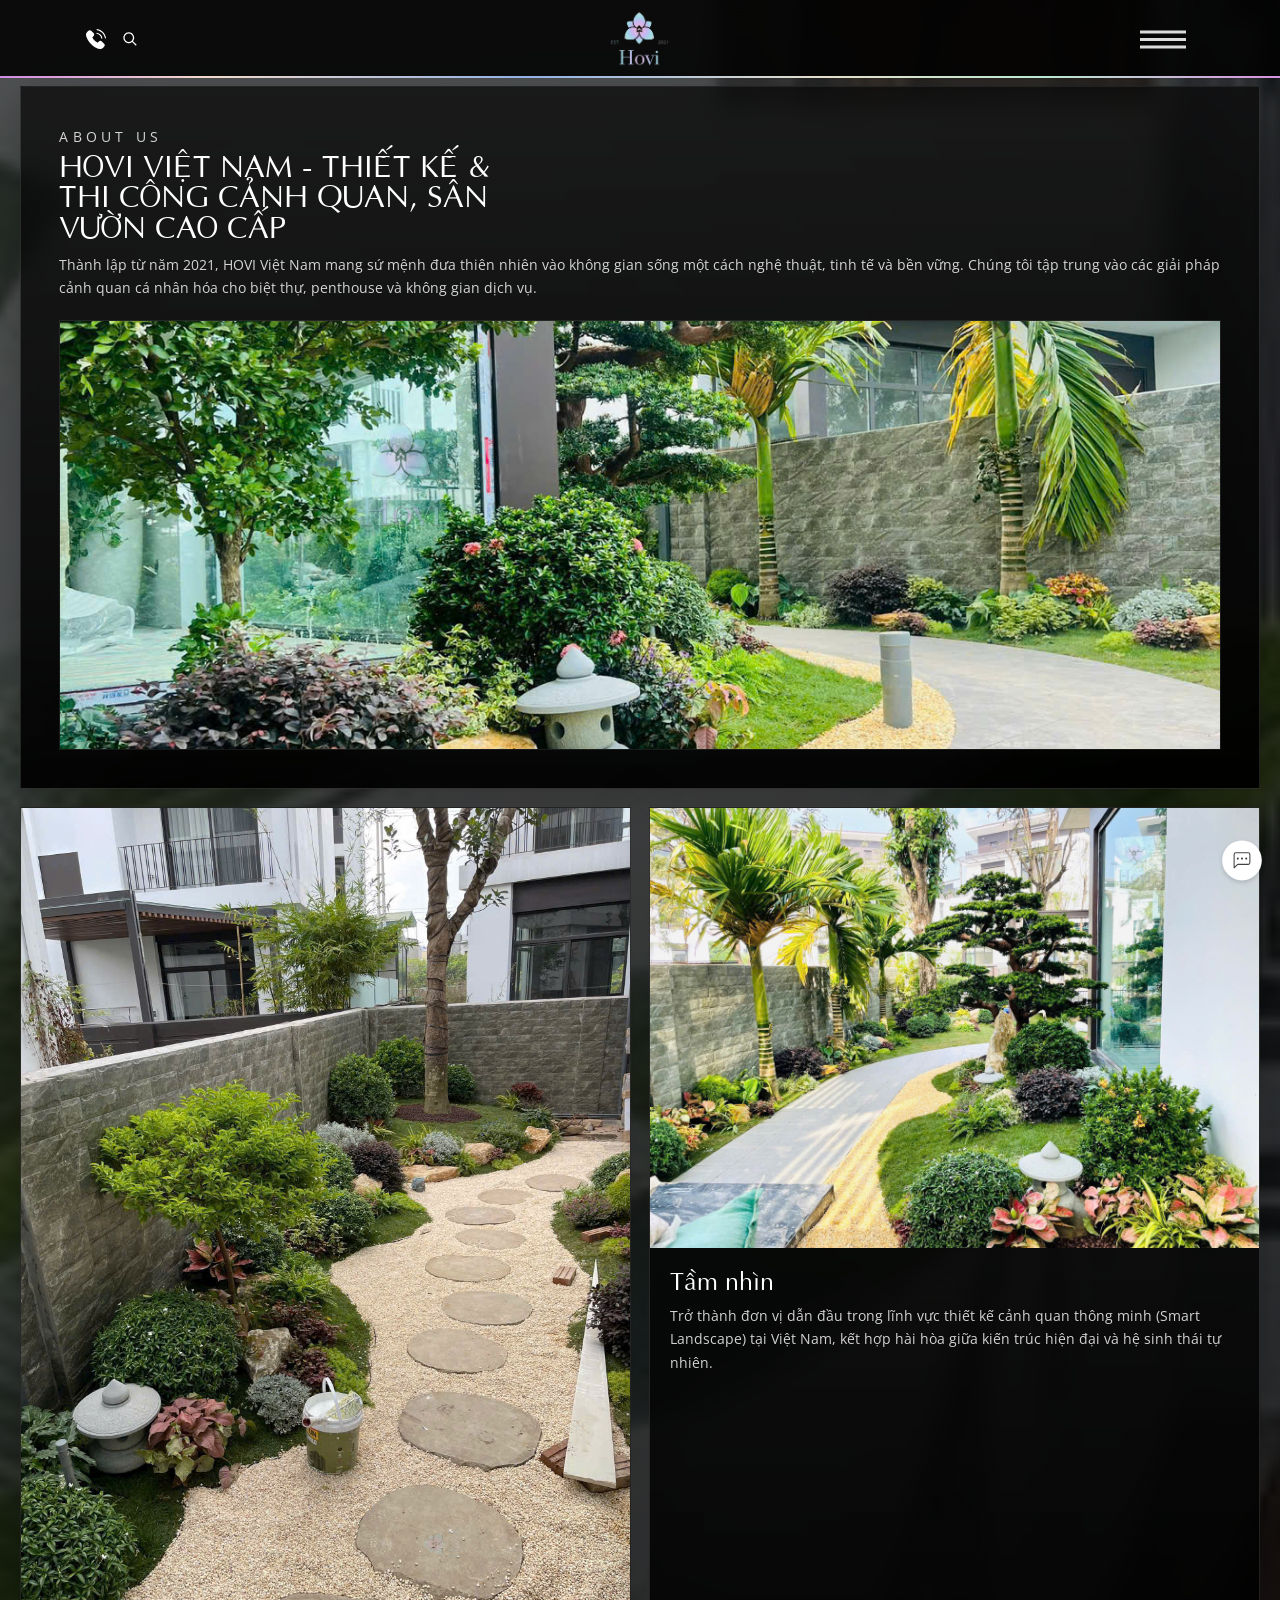
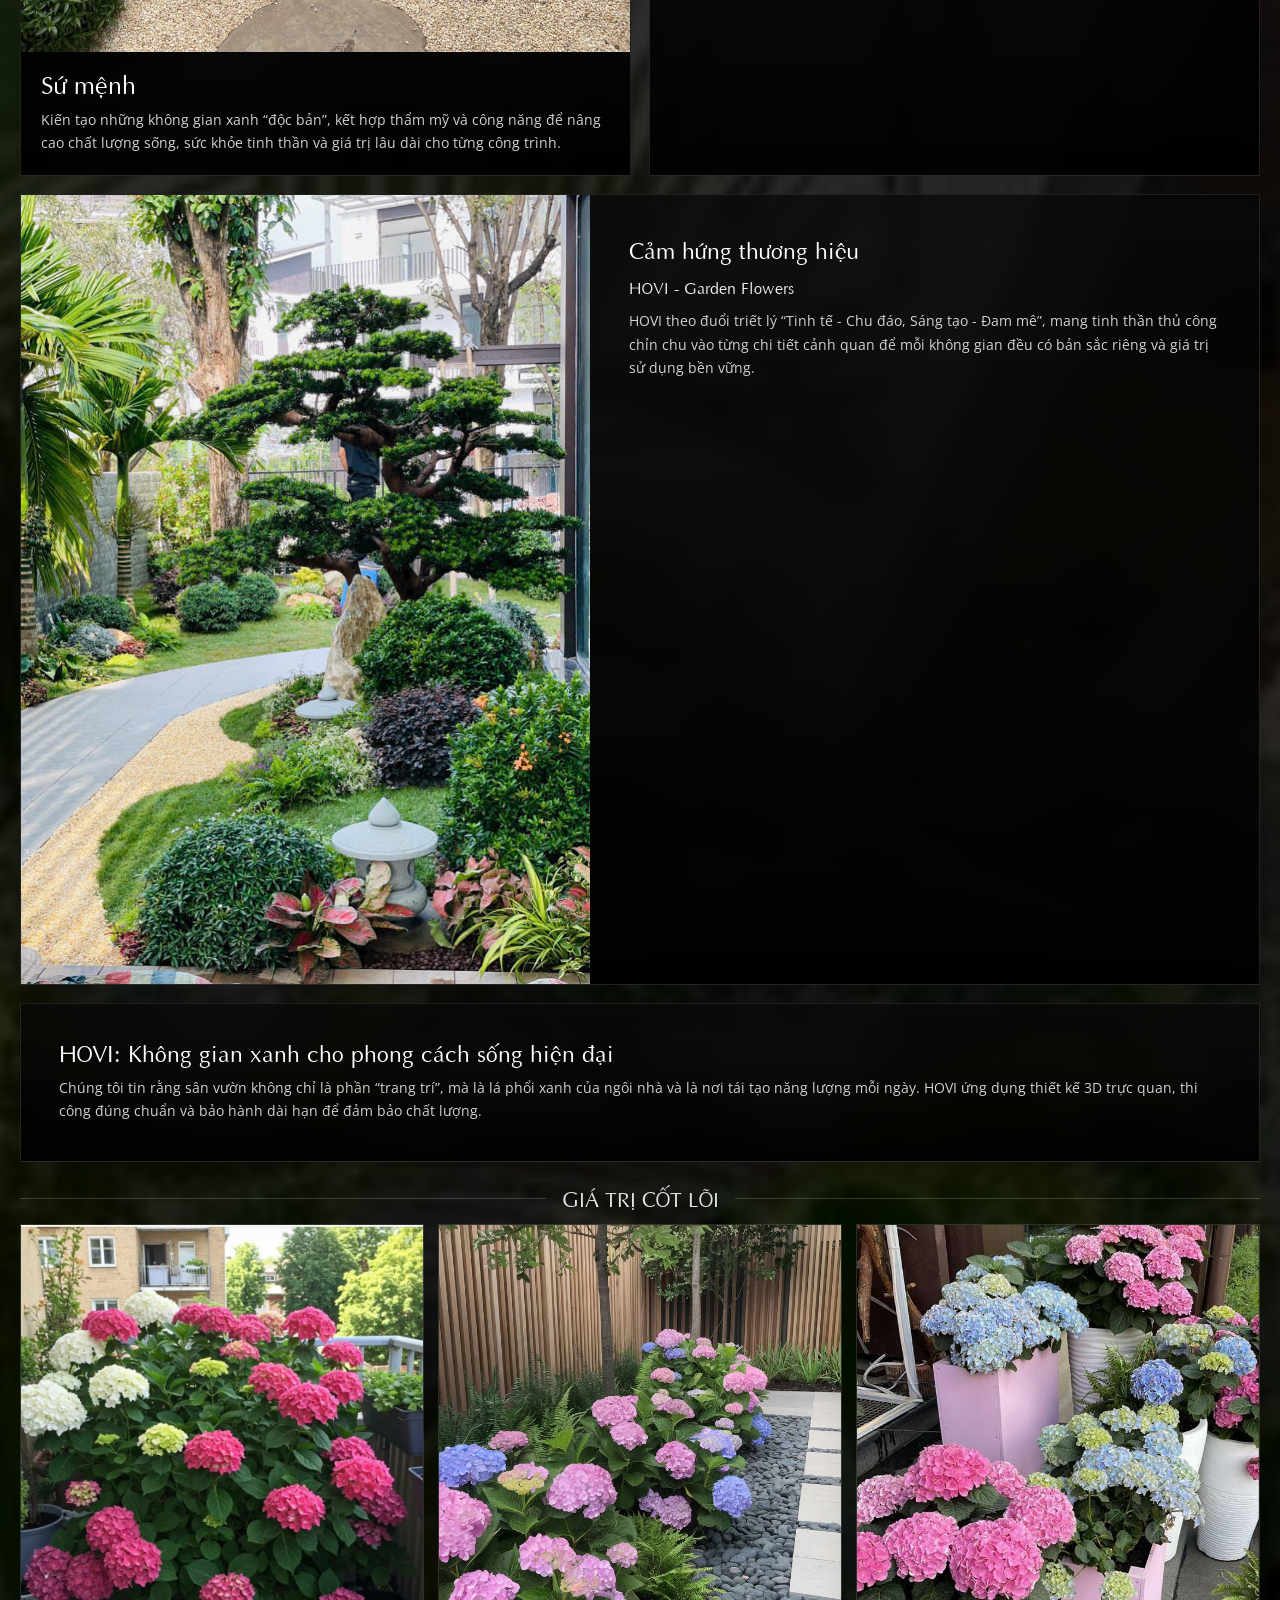
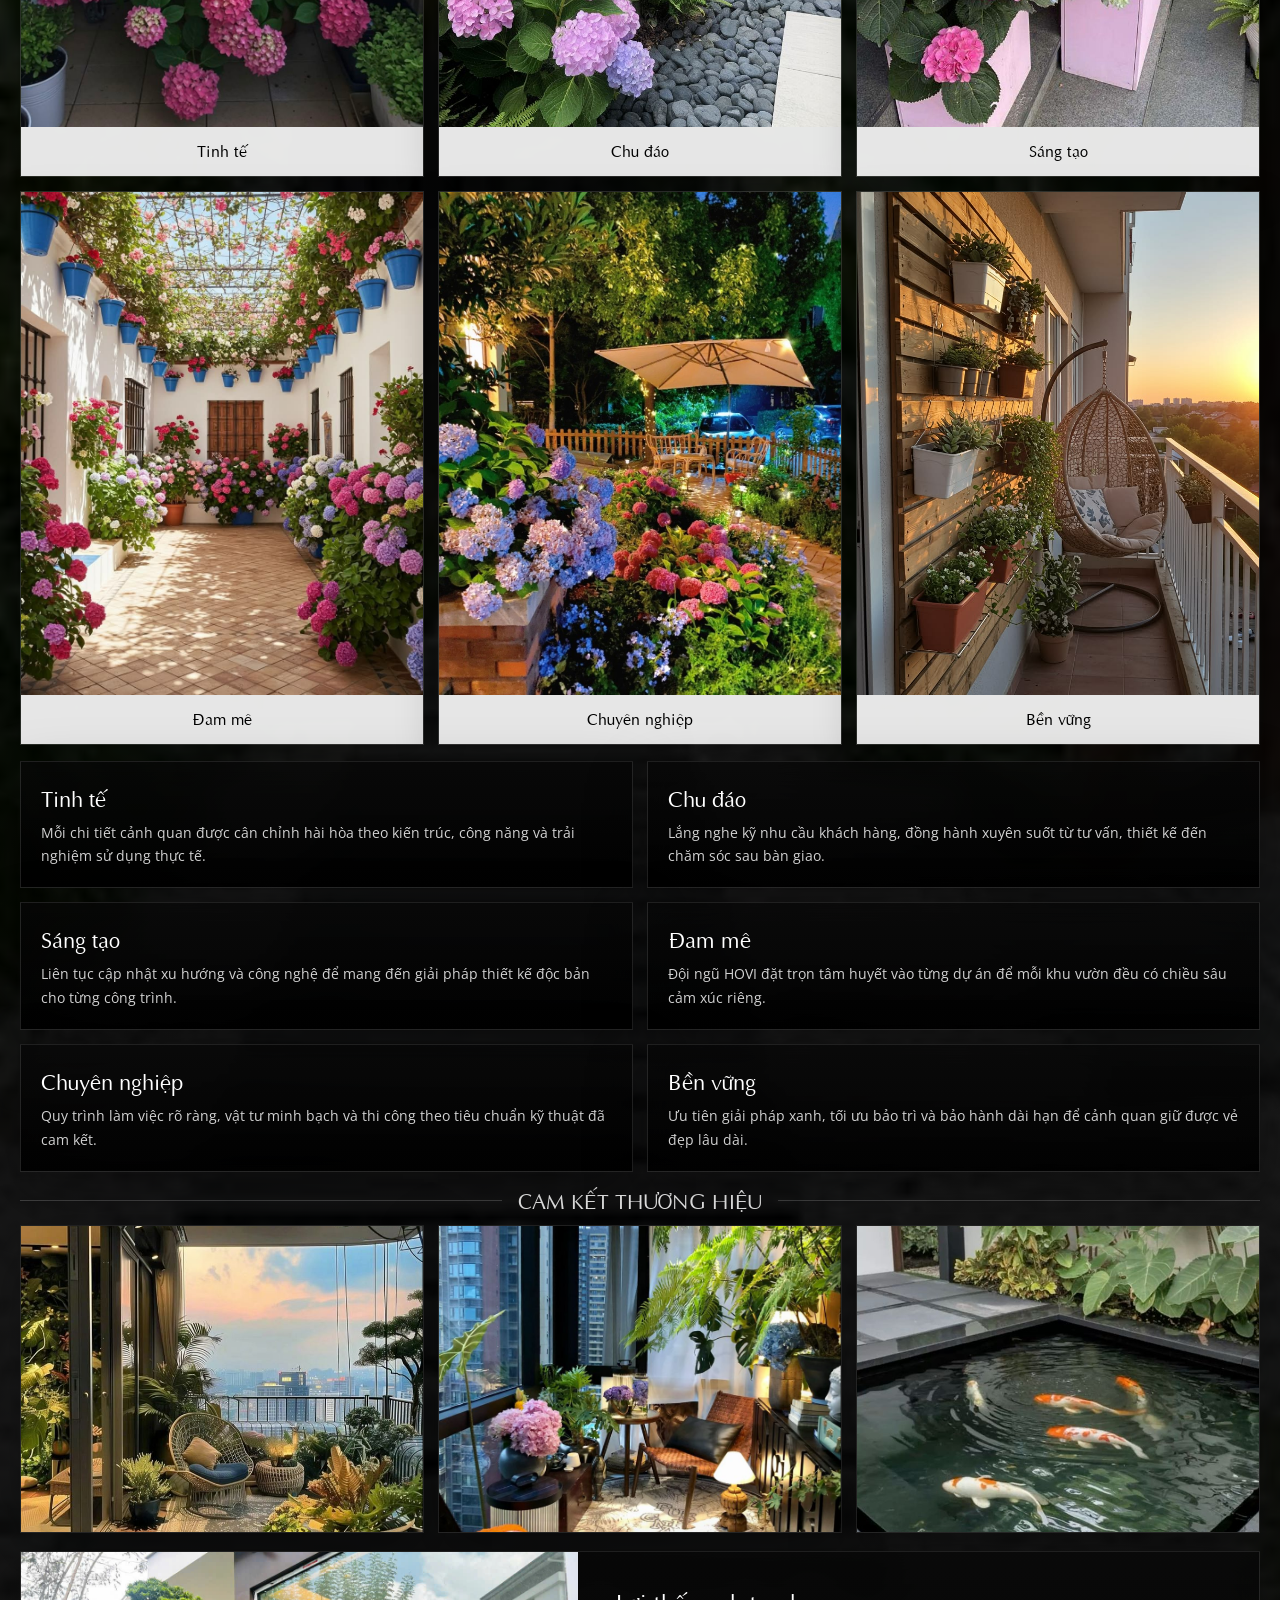
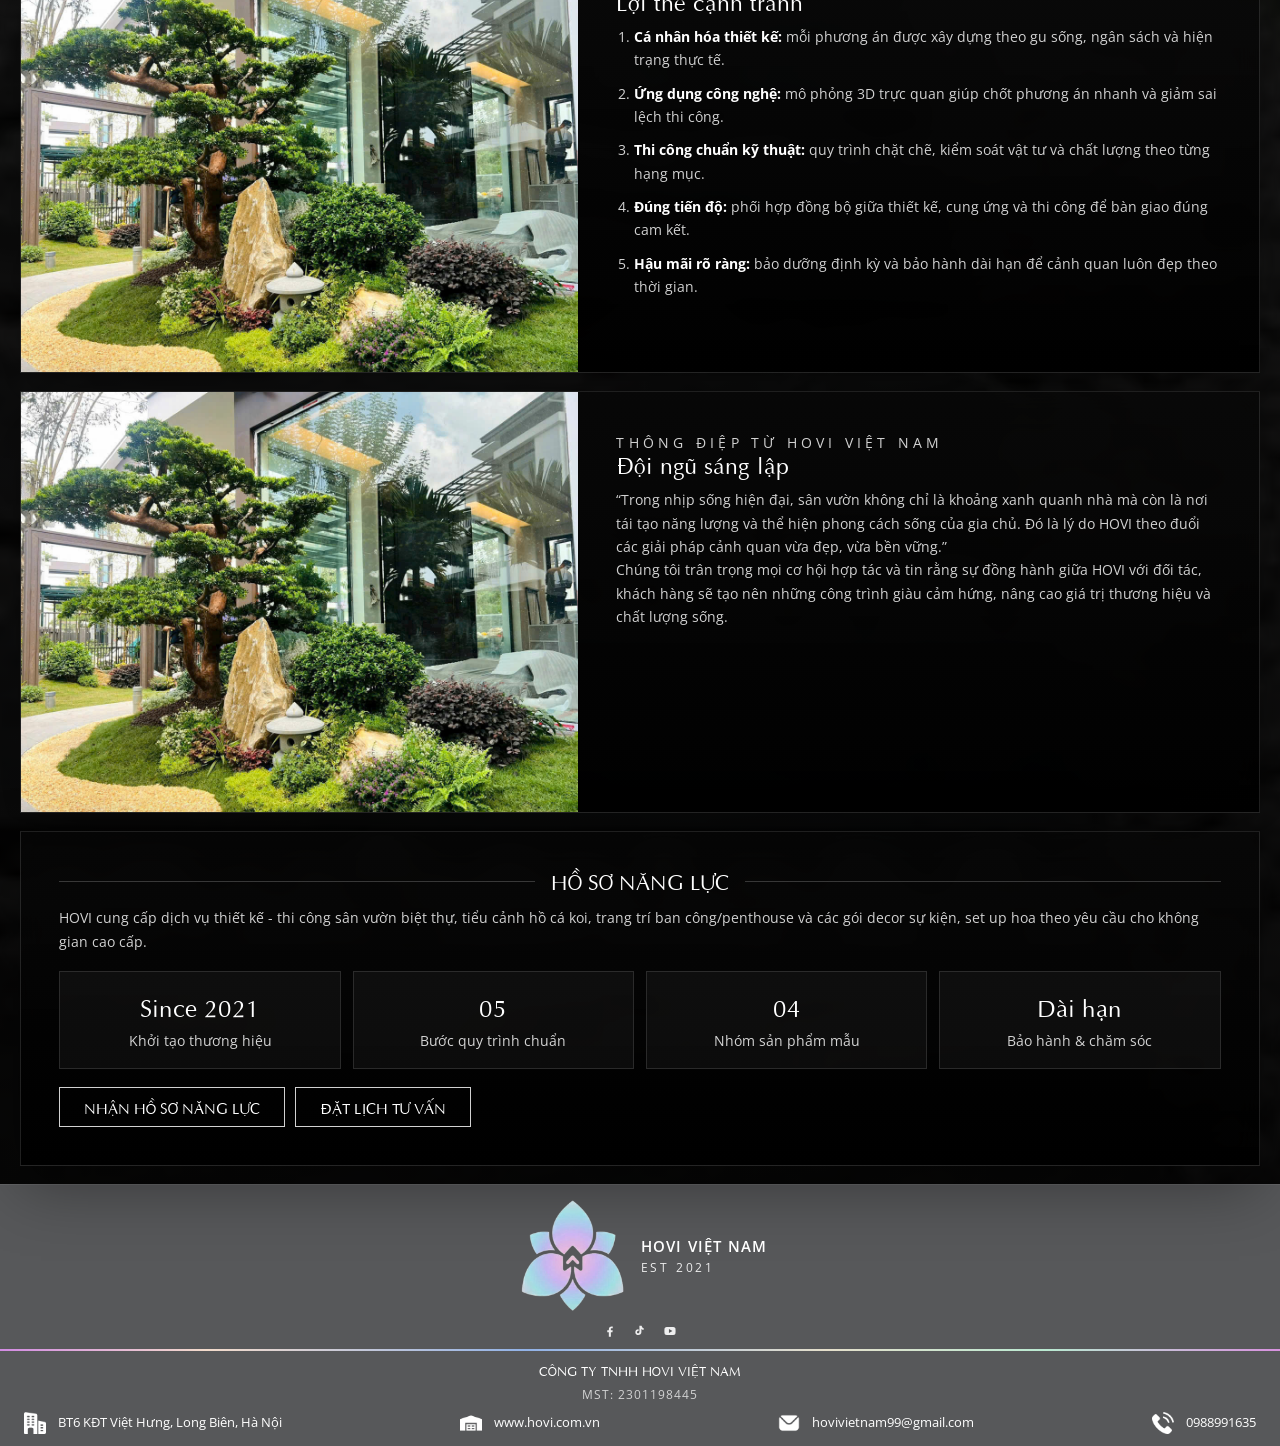
==== commit 194d61ea: "fix code" ====
--- a/about-us/index.html
+++ b/about-us/index.html
@@ -11,7 +11,7 @@
   <link rel="preconnect" href="https://fonts.googleapis.com">
   <link rel="preconnect" href="https://fonts.gstatic.com" crossorigin>
   <link href="https://fonts.googleapis.com/css2?family=Marcellus&family=Open+Sans:wght@400;600&display=swap" rel="stylesheet">
-  <link rel="icon" href="https://rhinelux.com/wp-content/uploads/2024/04/cropped-Bieu-tuong-Rhinelux-hologram.png">
+  <link rel="icon" href="../logohome.png">
   <link rel="stylesheet" href="../styles.css">
 </head>
 
@@ -164,15 +164,15 @@
 
   <div class="floating-contact" data-contact-widget>
     <div class="floating-contact__panel">
-      <a href="https://m.me/RhineLux" target="_blank" rel="noreferrer noopener" aria-label="Messenger">
-        <img src="https://rhinelux.com/wp-content/uploads/2024/05/messenger.svg" alt="Messenger">
+      <a href="https://www.hovi.com.vn/" target="_blank" rel="noreferrer noopener" aria-label="Messenger">
+        <img src="../assets/icons/messenger.svg" alt="Messenger">
       </a>
       <a href="https://zalo.me/0988991635" target="_blank" rel="noreferrer noopener" aria-label="Zalo">
-        <img src="https://rhinelux.com/wp-content/uploads/2024/05/zalo.svg" alt="Zalo">
+        <img src="../assets/icons/zalo.svg" alt="Zalo">
       </a>
     </div>
     <button class="floating-contact__toggle" type="button" data-contact-toggle aria-label="Mở liên hệ nhanh">
-      <img src="https://rhinelux.com/wp-content/uploads/2024/05/buttonChat.svg" alt="">
+      <img src="../assets/icons/buttonChat.svg" alt="">
     </button>
   </div>
 
--- a/styles.css
+++ b/styles.css
@@ -453,18 +453,22 @@
 }
 
 .site-logo {
-  display: block;
+  display: flex;
+  align-items: center;
+  line-height: 0;
   justify-self: center;
   z-index: 2;
   transition: opacity 0.3s ease, transform 0.3s ease;
 }
 
 .site-logo img {
-  width: clamp(72px, 8vw, 96px);
-  height: auto;
+  width: auto;
+  height: clamp(46px, 5.2vw, 62px);
+  max-height: 62px;
   object-fit: contain;
+  object-position: center;
   filter: none;
-  transition: width 0.3s ease;
+  transition: height 0.3s ease, max-height 0.3s ease;
 }
 
 body.scrolled .site-logo {
@@ -474,7 +478,8 @@
 }
 
 body.scrolled .site-logo img {
-  width: clamp(66px, 7.2vw, 88px);
+  height: clamp(42px, 4.8vw, 56px);
+  max-height: 56px;
 }
 
 body.in-gallery .site-logo {
@@ -1268,7 +1273,8 @@
 }
 
 body.contact-page .site-logo img {
-  width: clamp(76px, 10vw, 102px);
+  height: clamp(42px, 5vw, 58px);
+  max-height: 58px;
 }
 
 body.contact-page .header-nav {
@@ -1731,11 +1737,13 @@
 }
 
 body.home-page .site-logo img {
-  width: clamp(74px, 8.2vw, 94px);
+  height: clamp(46px, 5.2vw, 60px);
+  max-height: 60px;
 }
 
 body.about-us-page .site-logo img {
-  width: clamp(74px, 8.2vw, 94px);
+  height: clamp(46px, 5.2vw, 60px);
+  max-height: 60px;
 }
 
 .about-us-page .about-main {
@@ -3226,12 +3234,16 @@
   .site-logo img,
   body.scrolled .site-logo img,
   body.contact-page .site-logo img {
-    width: 84px;
+    width: auto;
+    height: 50px;
+    max-height: 50px;
   }
 
   body.home-page .site-logo img,
   body.home-page.scrolled .site-logo img {
-    width: 78px;
+    width: auto;
+    height: 46px;
+    max-height: 46px;
   }
 
   .header-nav,
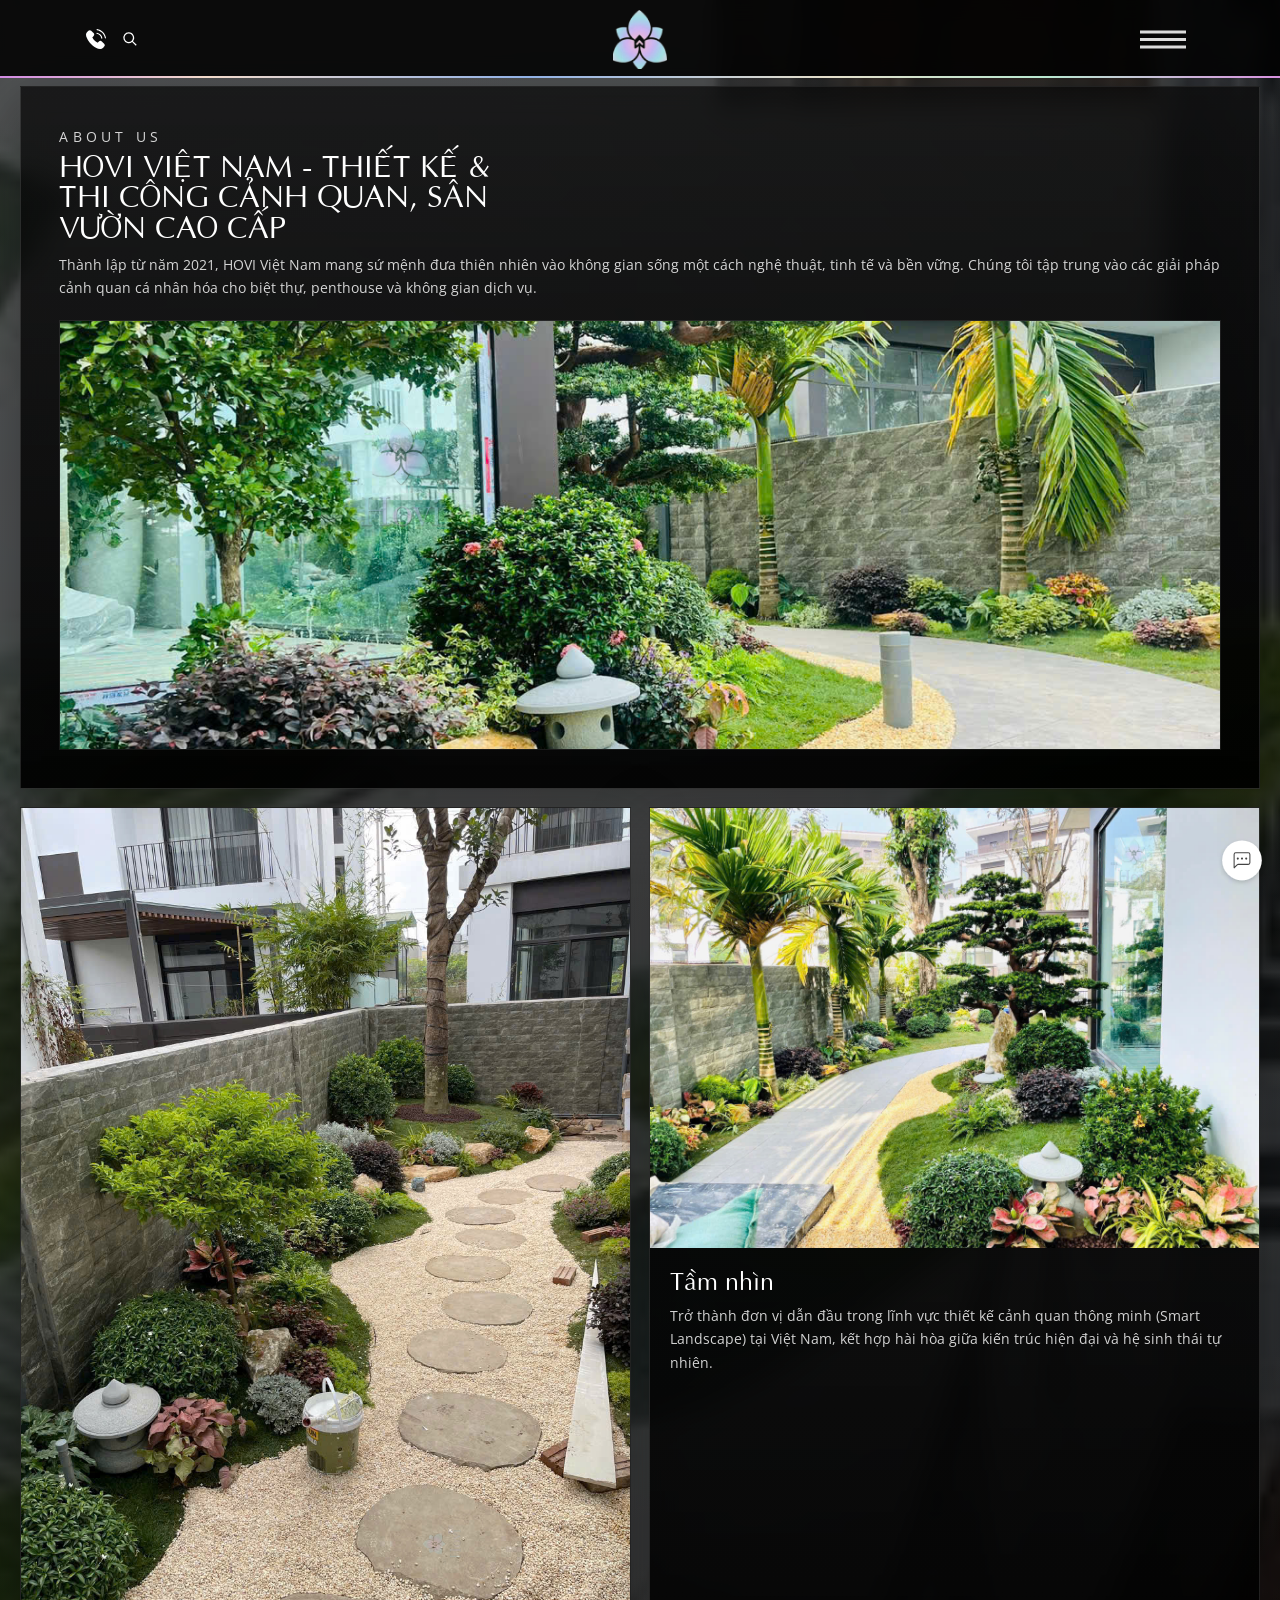
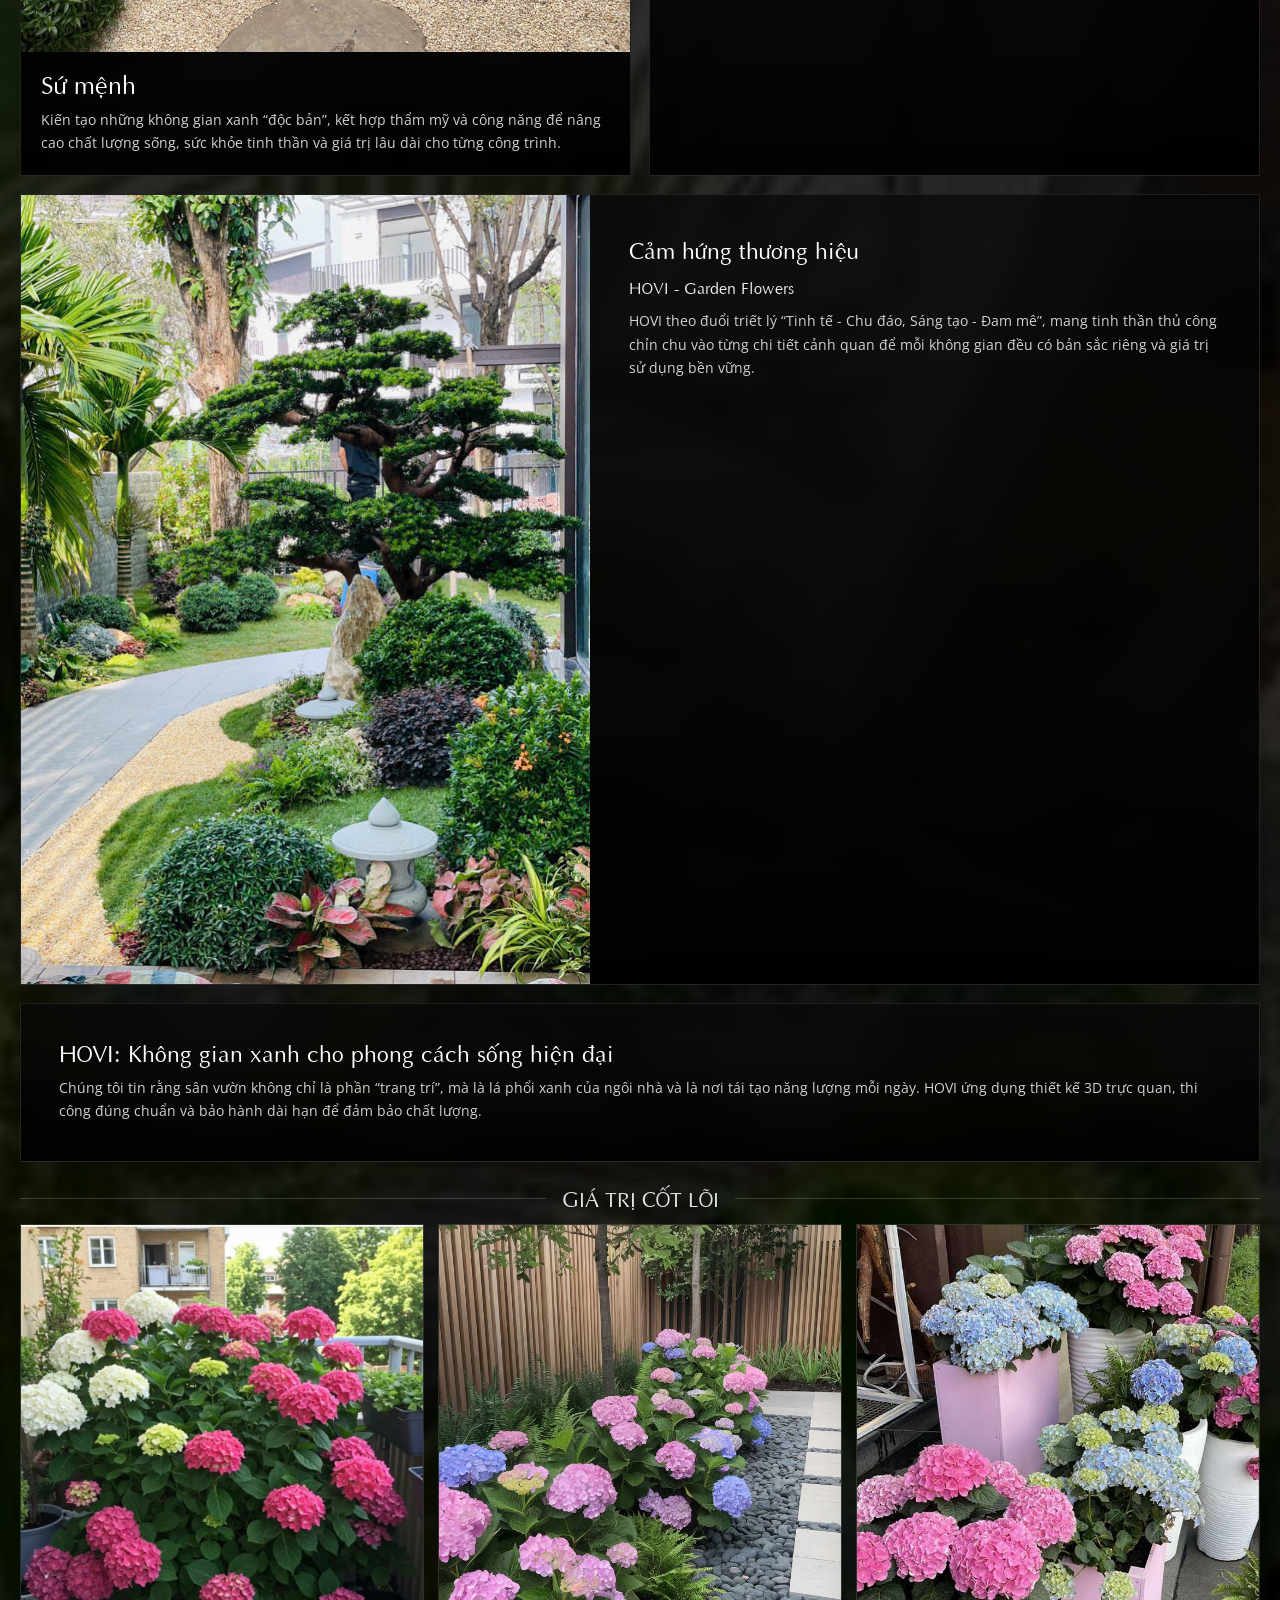
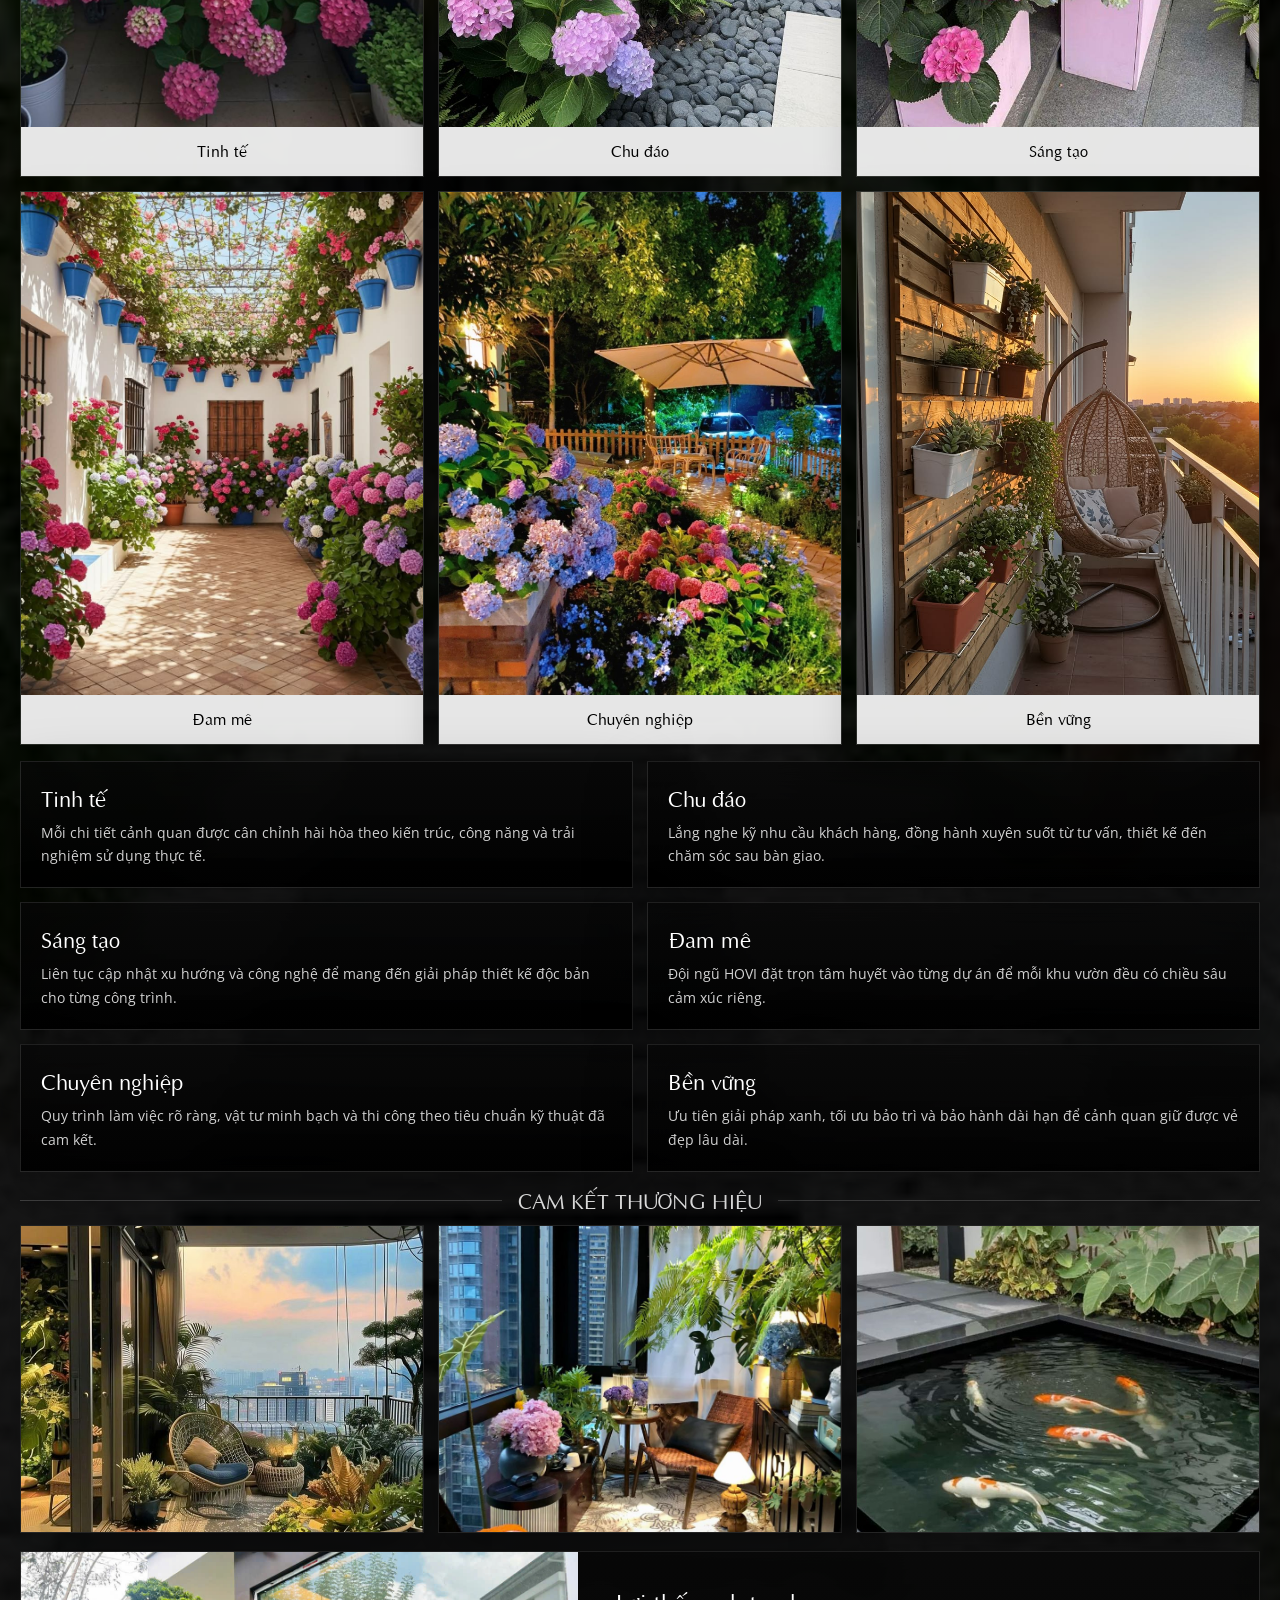
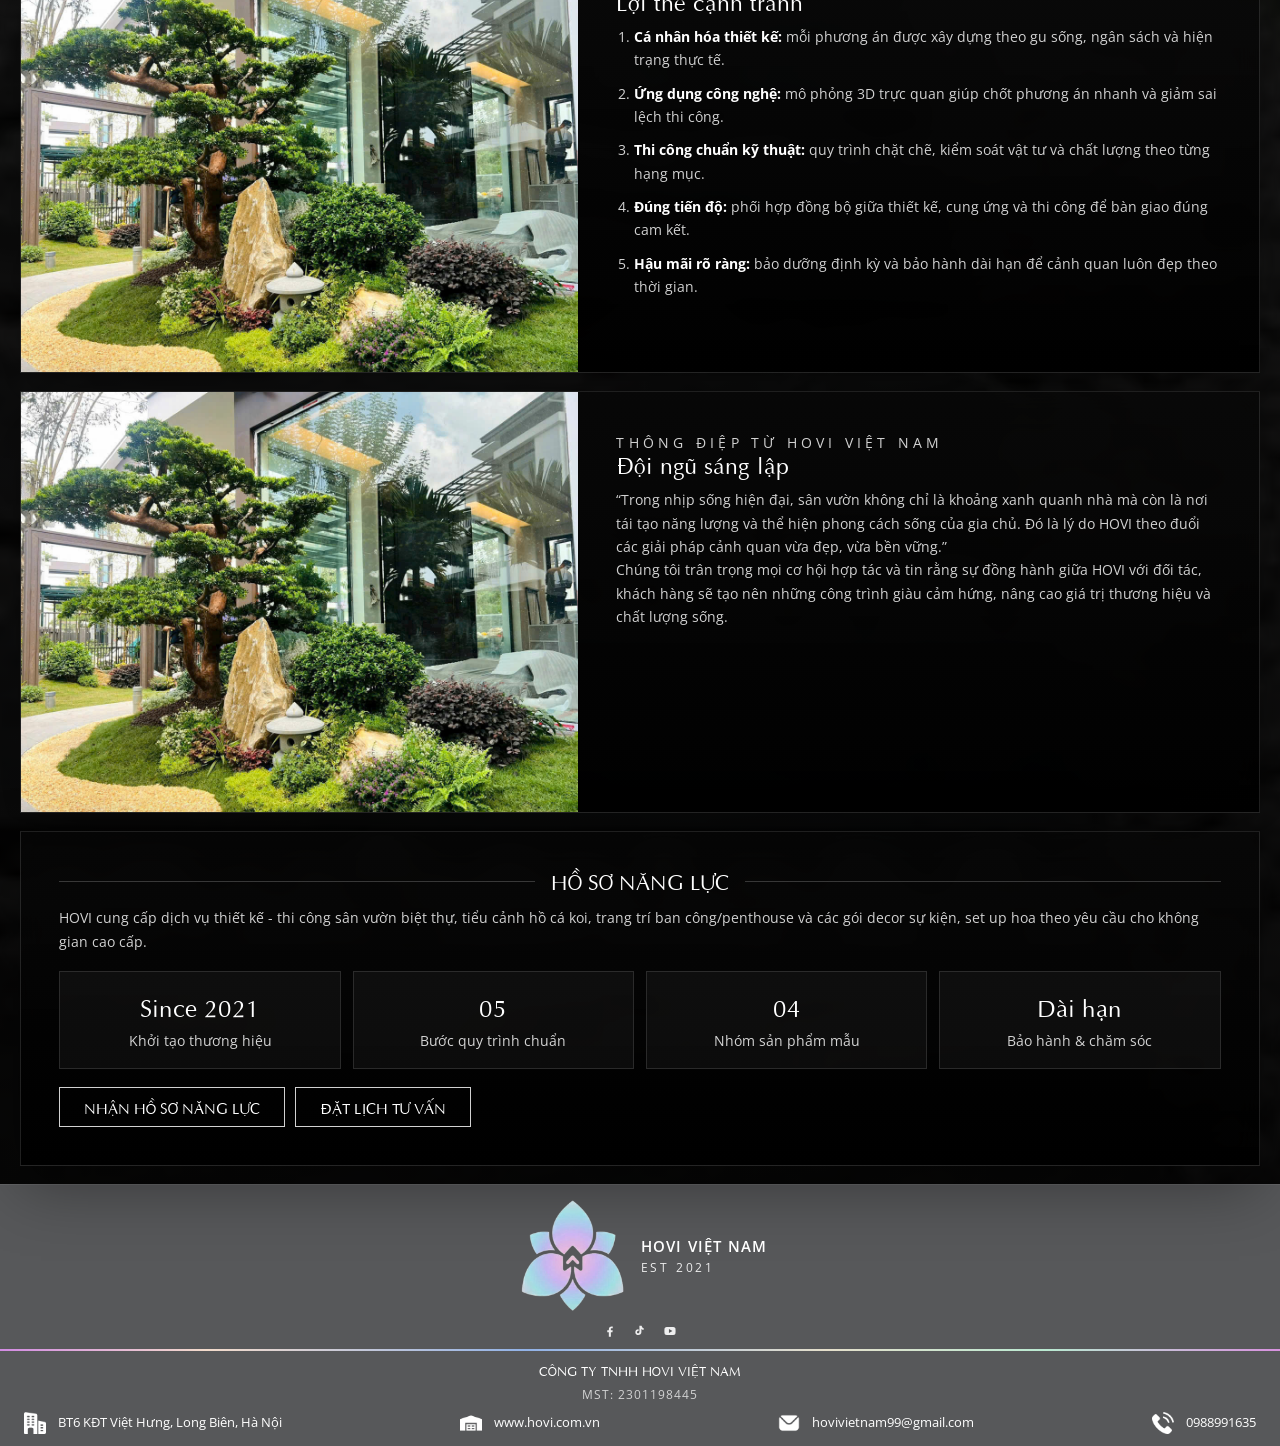
==== commit 22b9626b: "fix code" ====
--- a/about-us/index.html
+++ b/about-us/index.html
@@ -5,14 +5,44 @@
   <meta charset="UTF-8">
   <meta name="viewport" content="width=device-width, initial-scale=1, viewport-fit=cover">
   <meta name="robots" content="index, follow, max-image-preview:large, max-snippet:-1, max-video-preview:-1">
-  <title>Về HOVI Việt Nam | About Us</title>
+  <title>Giới Thiệu HOVI Việt Nam | Tầm Nhìn, Sứ Mệnh & Năng Lực</title>
   <meta name="description"
-    content="Trang giới thiệu HOVI Việt Nam: tầm nhìn, sứ mệnh, giá trị cốt lõi, dịch vụ thiết kế thi công cảnh quan và quy trình làm việc 5 bước.">
+    content="Khám phá HOVI Việt Nam, đơn vị thiết kế thi công cảnh quan và sân vườn cao cấp với quy trình rõ ràng, giá trị cốt lõi khác biệt và năng lực triển khai thực tế.">
+  <link rel="canonical" href="https://www.hovi.com.vn/about-us/">
+  <meta name="theme-color" content="#050505">
+  <meta property="og:locale" content="vi_VN">
+  <meta property="og:type" content="website">
+  <meta property="og:site_name" content="HOVI Việt Nam">
+  <meta property="og:title" content="Giới Thiệu HOVI Việt Nam | Tầm Nhìn, Sứ Mệnh & Năng Lực">
+  <meta property="og:description"
+    content="Khám phá HOVI Việt Nam, đơn vị thiết kế thi công cảnh quan và sân vườn cao cấp với quy trình rõ ràng, giá trị cốt lõi khác biệt và năng lực triển khai thực tế.">
+  <meta property="og:url" content="https://www.hovi.com.vn/about-us/">
+  <meta property="og:image" content="https://www.hovi.com.vn/assets/hovi/about-hero.png">
+  <meta property="og:image:alt" content="Giới thiệu HOVI Việt Nam và năng lực thiết kế cảnh quan">
+  <meta name="twitter:card" content="summary_large_image">
+  <meta name="twitter:title" content="Giới Thiệu HOVI Việt Nam | Tầm Nhìn, Sứ Mệnh & Năng Lực">
+  <meta name="twitter:description"
+    content="Khám phá HOVI Việt Nam, đơn vị thiết kế thi công cảnh quan và sân vườn cao cấp với quy trình rõ ràng, giá trị cốt lõi khác biệt và năng lực triển khai thực tế.">
+  <meta name="twitter:image" content="https://www.hovi.com.vn/assets/hovi/about-hero.png">
   <link rel="preconnect" href="https://fonts.googleapis.com">
   <link rel="preconnect" href="https://fonts.gstatic.com" crossorigin>
   <link href="https://fonts.googleapis.com/css2?family=Marcellus&family=Open+Sans:wght@400;600&display=swap" rel="stylesheet">
   <link rel="icon" href="../logohome.png">
   <link rel="stylesheet" href="../styles.css">
+  <script type="application/ld+json">
+    {
+      "@context": "https://schema.org",
+      "@type": "AboutPage",
+      "name": "Giới thiệu HOVI Việt Nam",
+      "url": "https://www.hovi.com.vn/about-us/",
+      "description": "Khám phá HOVI Việt Nam, đơn vị thiết kế thi công cảnh quan và sân vườn cao cấp với quy trình rõ ràng, giá trị cốt lõi khác biệt và năng lực triển khai thực tế.",
+      "isPartOf": {
+        "@type": "WebSite",
+        "name": "HOVI Việt Nam",
+        "url": "https://www.hovi.com.vn/"
+      }
+    }
+  </script>
 </head>
 
 <body class="contact-page about-us-page" data-root-prefix="../" data-page="about">
--- a/styles.css
+++ b/styles.css
@@ -24,6 +24,9 @@
   --text: #fff;
   --text-dim: rgba(255, 255, 255, 0.76);
   --text-dark: #121212;
+  --font-body: "Open Sans", sans-serif;
+  --font-display: "SVN Aptima", "Marcellus", serif;
+  --font-menu: "SVN Aptima", "Marcellus", serif;
   --line-gradient: linear-gradient(95.19deg, #d28be3 0%, #f3dbcb 16.15%, #91b2e7 41.15%, #e5dfcb 64.58%, #b9e9d1 81.77%, #d891df 100%);
   --border-dark: rgba(255, 255, 255, 0.1);
   --shadow-card: 0 22px 60px rgba(0, 0, 0, 0.35);
@@ -48,7 +51,7 @@
 body {
   background: var(--bg);
   color: var(--text);
-  font-family: "Open Sans", sans-serif;
+  font-family: var(--font-body);
   font-size: 16px;
   overflow: hidden;
 }
@@ -96,7 +99,7 @@
   backdrop-filter: blur(0px);
   -webkit-backdrop-filter: blur(0px);
   transition: opacity 0.34s cubic-bezier(0.22, 1, 0.36, 1), backdrop-filter 0.34s cubic-bezier(0.22, 1, 0.36, 1);
-  z-index: 69;
+  z-index: 80;
 }
 
 .overlay.is-visible {
@@ -110,9 +113,9 @@
   position: fixed;
   top: 0;
   right: 0;
-  width: min(90vw, 430px);
+  width: min(90vw, 450px);
   height: 100vh;
-  padding: 0 28px 36px;
+  padding: 0 18px 38px;
   background: #fff;
   color: #1d1406;
   z-index: 80;
@@ -138,15 +141,18 @@
   display: flex;
   align-items: center;
   justify-content: space-between;
-  margin: 0 -28px;
-  padding: 22px 18px 16px;
-  background: url("assets/hovi/gallery/hovi-068.png") center center / cover no-repeat;
+  margin: 0 -18px;
+  padding: 10px 18px 18px;
+  background-color: black;
   position: relative;
   opacity: 0;
   transform: translateY(-8px);
   transition: transform 0.42s cubic-bezier(0.22, 1, 0.36, 1), opacity 0.24s ease;
 }
 
+.mobile-menu__header img {
+  width: 60px;
+}
 .mobile-menu__header::after {
   content: "";
   position: absolute;
@@ -185,19 +191,21 @@
 
 .mobile-menu__nav {
   display: grid;
-  padding-top: 6px;
+  padding-top: 10px;
   opacity: 0;
   transform: translateX(10px);
   transition: transform 0.42s cubic-bezier(0.22, 1, 0.36, 1), opacity 0.24s ease;
 }
 
 .mobile-menu__link {
-  padding: 24px 0;
-  border-bottom: 1px solid rgba(0, 0, 0, 0.34);
-  font-family: "SVN Aptima", serif;
-  font-size: clamp(1.7rem, 2vw, 2.1rem);
-  line-height: 1.06;
-  color: rgba(24, 17, 10, 0.92);
+  padding: 15px 0 15px;
+  border-bottom: 1px solid rgba(0, 0, 0, 0.28);
+  font-family: var(--font-menu);
+  font-size: clamp(1.42rem, 1.75vw, 1.82rem);
+  font-weight: 400;
+  letter-spacing: 0;
+  line-height: 1;
+  color: rgba(28, 21, 15, 0.92);
   background-color: transparent;
   opacity: 0;
   transform: translateX(24px);
@@ -206,8 +214,8 @@
 
 .mobile-menu__link:hover,
 .mobile-menu__link:focus-visible {
-  color: rgba(16, 16, 16, 0.96);
-  background: rgba(0, 0, 0, 0.04);
+  color: rgba(18, 18, 18, 0.98);
+  background: transparent;
   -webkit-text-fill-color: currentColor;
 }
 
@@ -699,9 +707,11 @@
 
 .header-nav__link {
   color: rgba(255, 255, 255, 0.86);
-  font-size: 16px;
-  font-weight: 600;
-  line-height: 1;
+  font-family: var(--font-menu);
+  font-size: clamp(0.98rem, 1vw, 1.08rem);
+  font-weight: 700;
+  letter-spacing: 0.04em;
+  line-height: 1.1;
 }
 
 .header-nav__link:hover {
@@ -1169,9 +1179,11 @@
 
 .about-title {
   margin: 0 0 12px;
-  font-family: "Marcellus", serif;
+  font-family: var(--font-display);
   font-size: clamp(2.2rem, 3.6vw, 3rem);
   font-weight: 400;
+  letter-spacing: 0.01em;
+  text-wrap: balance;
 }
 
 .about-desc {
@@ -1356,10 +1368,12 @@
 .contact-page__title {
   margin: 0 0 16px;
   max-width: 10ch;
-  font-family: "SVN Aptima", serif;
+  font-family: var(--font-display);
   font-size: clamp(2.45rem, 4.2vw, 4rem);
   font-weight: 400;
+  letter-spacing: 0.01em;
   line-height: 0.92;
+  text-wrap: balance;
 }
 
 .contact-page__lead,
@@ -1636,11 +1650,13 @@
 
 .project-category-page .category-title {
   margin: 0;
-  font-family: "Open Sans", sans-serif;
+  font-family: var(--font-display);
   font-size: clamp(1.6rem, 2.1vw, 2.25rem);
   line-height: 1.24;
   font-weight: 400;
+  letter-spacing: 0.015em;
   text-transform: uppercase;
+  text-wrap: balance;
   text-align: center;
   flex: 0 1 auto;
 }
@@ -2150,10 +2166,12 @@
 .detail-title {
   margin: 0;
   max-width: none;
-  font-family: "Open Sans", sans-serif;
+  font-family: var(--font-display);
   font-size: clamp(1.55rem, 1.75vw, 2.05rem);
   font-weight: 400;
+  letter-spacing: 0.01em;
   line-height: 1.2;
+  text-wrap: balance;
 }
 
 .detail-lead {
@@ -3217,18 +3235,18 @@
   }
 
   .mobile-menu {
-    width: min(92vw, 410px);
-    padding-inline: 20px;
+    width: min(92vw, 450px);
+    padding-inline: 18px;
   }
 
   .mobile-menu__header {
-    margin-inline: -20px;
-    padding: 20px 16px 15px;
+    margin-inline: -18px;
+    padding: 20px 18px 16px;
   }
 
   .mobile-menu__link {
-    padding: 18px 0;
-    font-size: clamp(1.35rem, 7vw, 1.85rem);
+    padding: 22px 0 18px;
+    font-size: clamp(1.16rem, 5.2vw, 1.42rem);
   }
 
   .site-logo img,
